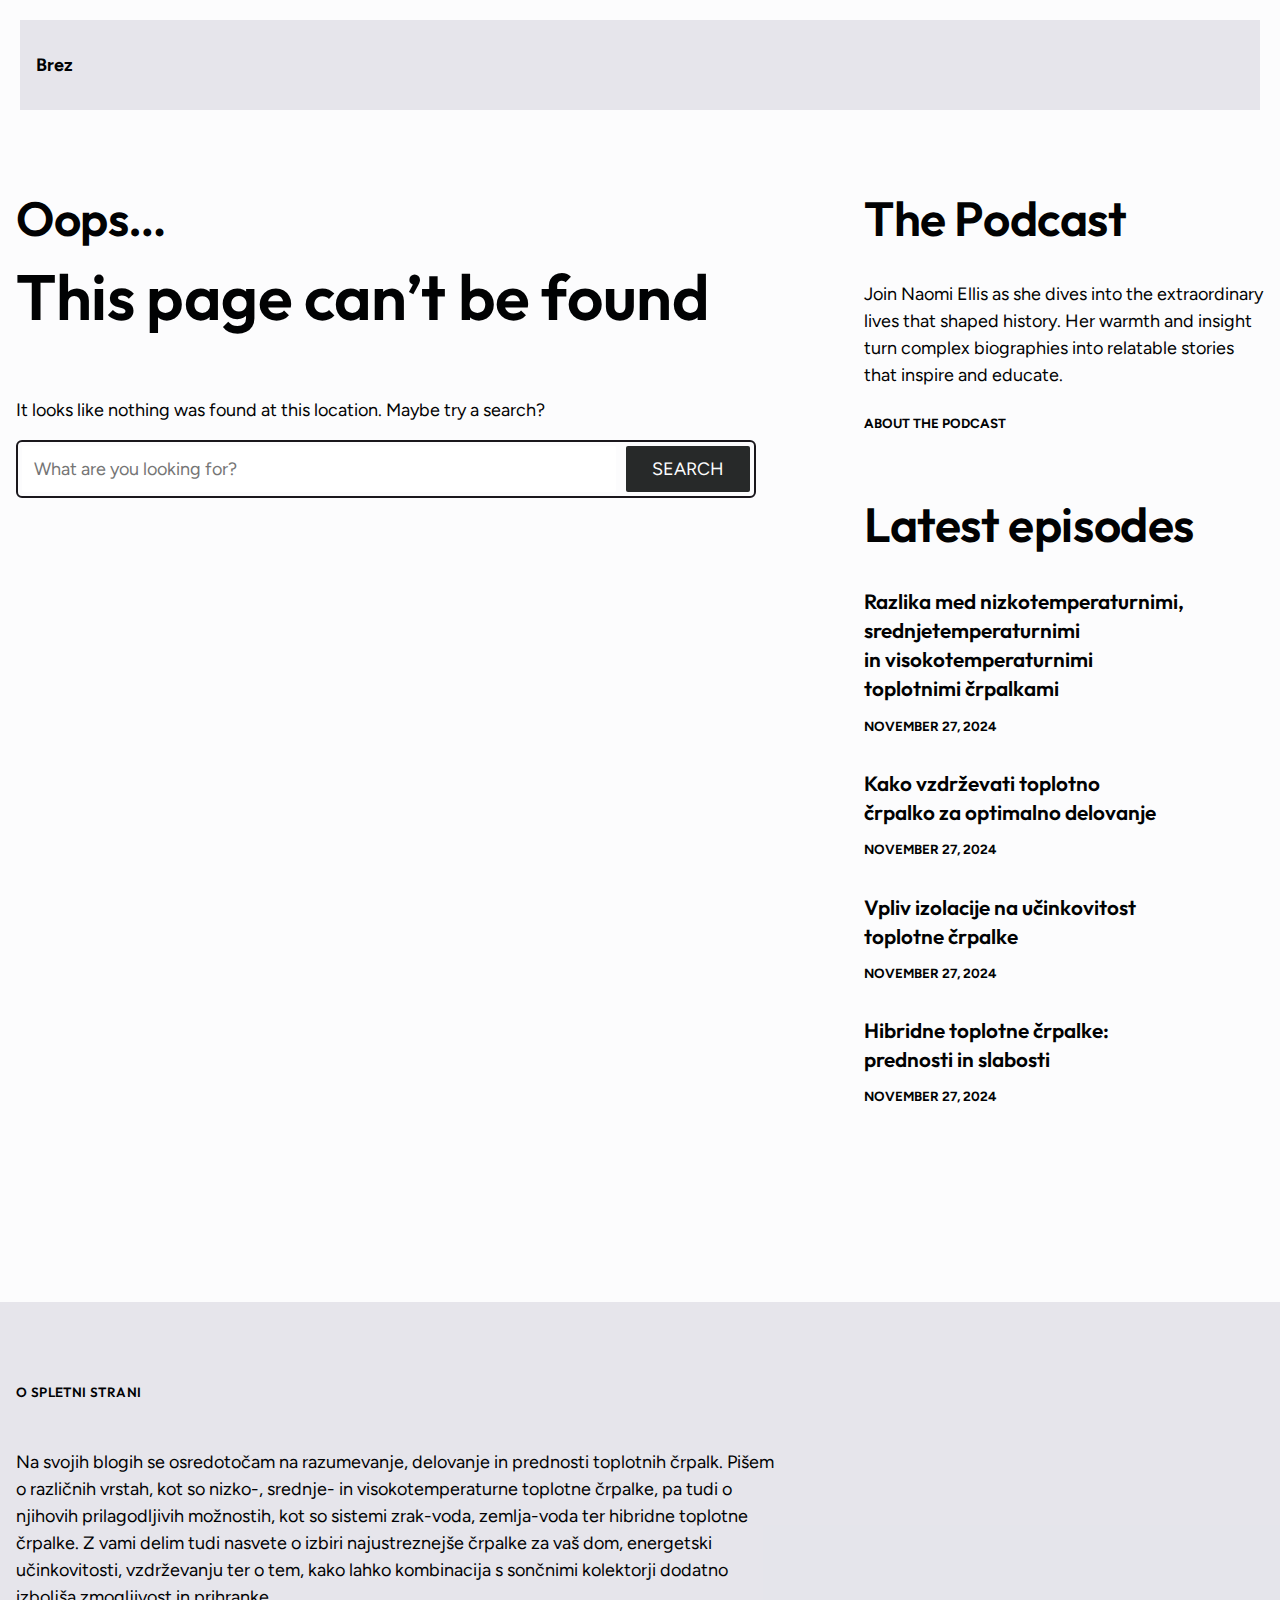
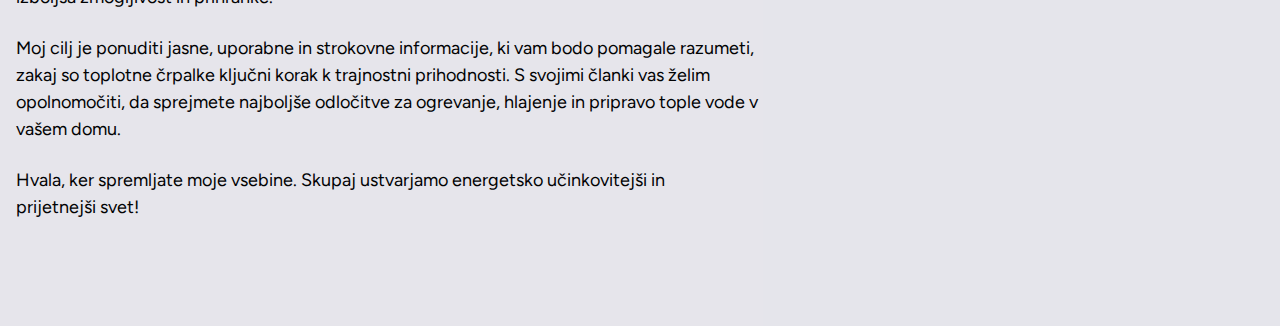
==== 404/index.html @ 3a018a1e "Add files via upload" ====
<!DOCTYPE html>
<html lang="en-US">
<head>
	<meta charset="UTF-8">
	<meta name="viewport" content="width=device-width, initial-scale=1">
<meta name="robots" content="max-image-preview:large">
	<style>img:is([sizes="auto" i], [sizes^="auto," i]) { contain-intrinsic-size: 3000px 1500px }</style>
	<title>Page not found &#8211; Brez</title>
<link rel="alternate" type="application/rss+xml" title="Brez &raquo; Feed" href="/feed/">
<link rel="alternate" type="application/rss+xml" title="Brez &raquo; Comments Feed" href="/comments/feed/">
<script>
window._wpemojiSettings = {"baseUrl":"https:\/\/s.w.org\/images\/core\/emoji\/15.0.3\/72x72\/","ext":".png","svgUrl":"https:\/\/s.w.org\/images\/core\/emoji\/15.0.3\/svg\/","svgExt":".svg","source":{"concatemoji":"\/wp-includes\/js\/wp-emoji-release.min.js?ver=6.7.1"}};
/*! This file is auto-generated */
!function(i,n){var o,s,e;function c(e){try{var t={supportTests:e,timestamp:(new Date).valueOf()};sessionStorage.setItem(o,JSON.stringify(t))}catch(e){}}function p(e,t,n){e.clearRect(0,0,e.canvas.width,e.canvas.height),e.fillText(t,0,0);var t=new Uint32Array(e.getImageData(0,0,e.canvas.width,e.canvas.height).data),r=(e.clearRect(0,0,e.canvas.width,e.canvas.height),e.fillText(n,0,0),new Uint32Array(e.getImageData(0,0,e.canvas.width,e.canvas.height).data));return t.every(function(e,t){return e===r[t]})}function u(e,t,n){switch(t){case"flag":return n(e,"🏳️‍⚧️","🏳️​⚧️")?!1:!n(e,"🇺🇳","🇺​🇳")&&!n(e,"🏴󠁧󠁢󠁥󠁮󠁧󠁿","🏴​󠁧​󠁢​󠁥​󠁮​󠁧​󠁿");case"emoji":return!n(e,"🐦‍⬛","🐦​⬛")}return!1}function f(e,t,n){var r="undefined"!=typeof WorkerGlobalScope&&self instanceof WorkerGlobalScope?new OffscreenCanvas(300,150):i.createElement("canvas"),a=r.getContext("2d",{willReadFrequently:!0}),o=(a.textBaseline="top",a.font="600 32px Arial",{});return e.forEach(function(e){o[e]=t(a,e,n)}),o}function t(e){var t=i.createElement("script");t.src=e,t.defer=!0,i.head.appendChild(t)}"undefined"!=typeof Promise&&(o="wpEmojiSettingsSupports",s=["flag","emoji"],n.supports={everything:!0,everythingExceptFlag:!0},e=new Promise(function(e){i.addEventListener("DOMContentLoaded",e,{once:!0})}),new Promise(function(t){var n=function(){try{var e=JSON.parse(sessionStorage.getItem(o));if("object"==typeof e&&"number"==typeof e.timestamp&&(new Date).valueOf()<e.timestamp+604800&&"object"==typeof e.supportTests)return e.supportTests}catch(e){}return null}();if(!n){if("undefined"!=typeof Worker&&"undefined"!=typeof OffscreenCanvas&&"undefined"!=typeof URL&&URL.createObjectURL&&"undefined"!=typeof Blob)try{var e="postMessage("+f.toString()+"("+[JSON.stringify(s),u.toString(),p.toString()].join(",")+"));",r=new Blob([e],{type:"text/javascript"}),a=new Worker(URL.createObjectURL(r),{name:"wpTestEmojiSupports"});return void(a.onmessage=function(e){c(n=e.data),a.terminate(),t(n)})}catch(e){}c(n=f(s,u,p))}t(n)}).then(function(e){for(var t in e)n.supports[t]=e[t],n.supports.everything=n.supports.everything&&n.supports[t],"flag"!==t&&(n.supports.everythingExceptFlag=n.supports.everythingExceptFlag&&n.supports[t]);n.supports.everythingExceptFlag=n.supports.everythingExceptFlag&&!n.supports.flag,n.DOMReady=!1,n.readyCallback=function(){n.DOMReady=!0}}).then(function(){return e}).then(function(){var e;n.supports.everything||(n.readyCallback(),(e=n.source||{}).concatemoji?t(e.concatemoji):e.wpemoji&&e.twemoji&&(t(e.twemoji),t(e.wpemoji)))}))}((window,document),window._wpemojiSettings);
</script>
<style id="wp-block-site-logo-inline-css">.wp-block-site-logo{box-sizing:border-box;line-height:0}.wp-block-site-logo a{display:inline-block;line-height:0}.wp-block-site-logo.is-default-size img{height:auto;width:120px}.wp-block-site-logo img{height:auto;max-width:100%}.wp-block-site-logo a,.wp-block-site-logo img{border-radius:inherit}.wp-block-site-logo.aligncenter{margin-left:auto;margin-right:auto;text-align:center}:root :where(.wp-block-site-logo.is-style-rounded){border-radius:9999px}</style>
<style id="wp-block-site-title-inline-css">.wp-block-site-title{box-sizing:border-box}.wp-block-site-title :where(a){color:inherit;font-family:inherit;font-size:inherit;font-style:inherit;font-weight:inherit;letter-spacing:inherit;line-height:inherit;text-decoration:inherit}</style>
<style id="wp-block-group-inline-css">.wp-block-group{box-sizing:border-box}:where(.wp-block-group.wp-block-group-is-layout-constrained){position:relative}</style>
<style id="wp-block-page-list-inline-css">.wp-block-navigation .wp-block-page-list{align-items:var(--navigation-layout-align,initial);background-color:inherit;display:flex;flex-direction:var(--navigation-layout-direction,initial);flex-wrap:var(--navigation-layout-wrap,wrap);justify-content:var(--navigation-layout-justify,initial)}.wp-block-navigation .wp-block-navigation-item{background-color:inherit}</style>
<link rel="stylesheet" id="wp-block-navigation-css" href="/wp-includes/blocks/navigation/style.min.css?ver=6.7.1" media="all">
<style id="wp-block-heading-inline-css">h1.has-background,h2.has-background,h3.has-background,h4.has-background,h5.has-background,h6.has-background{padding:1.25em 2.375em}h1.has-text-align-left[style*=writing-mode]:where([style*=vertical-lr]),h1.has-text-align-right[style*=writing-mode]:where([style*=vertical-rl]),h2.has-text-align-left[style*=writing-mode]:where([style*=vertical-lr]),h2.has-text-align-right[style*=writing-mode]:where([style*=vertical-rl]),h3.has-text-align-left[style*=writing-mode]:where([style*=vertical-lr]),h3.has-text-align-right[style*=writing-mode]:where([style*=vertical-rl]),h4.has-text-align-left[style*=writing-mode]:where([style*=vertical-lr]),h4.has-text-align-right[style*=writing-mode]:where([style*=vertical-rl]),h5.has-text-align-left[style*=writing-mode]:where([style*=vertical-lr]),h5.has-text-align-right[style*=writing-mode]:where([style*=vertical-rl]),h6.has-text-align-left[style*=writing-mode]:where([style*=vertical-lr]),h6.has-text-align-right[style*=writing-mode]:where([style*=vertical-rl]){rotate:180deg}</style>
<style id="wp-block-spacer-inline-css">.wp-block-spacer{clear:both}</style>
<style id="wp-block-paragraph-inline-css">.is-small-text{font-size:.875em}.is-regular-text{font-size:1em}.is-large-text{font-size:2.25em}.is-larger-text{font-size:3em}.has-drop-cap:not(:focus):first-letter{float:left;font-size:8.4em;font-style:normal;font-weight:100;line-height:.68;margin:.05em .1em 0 0;text-transform:uppercase}body.rtl .has-drop-cap:not(:focus):first-letter{float:none;margin-left:.1em}p.has-drop-cap.has-background{overflow:hidden}:root :where(p.has-background){padding:1.25em 2.375em}:where(p.has-text-color:not(.has-link-color)) a{color:inherit}p.has-text-align-left[style*="writing-mode:vertical-lr"],p.has-text-align-right[style*="writing-mode:vertical-rl"]{rotate:180deg}</style>
<style id="wp-block-search-inline-css">.wp-block-search__button{margin-left:10px;word-break:normal}.wp-block-search__button.has-icon{line-height:0}.wp-block-search__button svg{height:1.25em;min-height:24px;min-width:24px;width:1.25em;fill:currentColor;vertical-align:text-bottom}:where(.wp-block-search__button){border:1px solid #ccc;padding:6px 10px}.wp-block-search__inside-wrapper{display:flex;flex:auto;flex-wrap:nowrap;max-width:100%}.wp-block-search__label{width:100%}.wp-block-search__input{appearance:none;border:1px solid #949494;flex-grow:1;margin-left:0;margin-right:0;min-width:3rem;padding:8px;text-decoration:unset!important}.wp-block-search.wp-block-search__button-only .wp-block-search__button{flex-shrink:0;margin-left:0;max-width:100%}.wp-block-search.wp-block-search__button-only .wp-block-search__button[aria-expanded=true]{max-width:calc(100% - 100px)}.wp-block-search.wp-block-search__button-only .wp-block-search__inside-wrapper{min-width:0!important;transition-property:width}.wp-block-search.wp-block-search__button-only .wp-block-search__input{flex-basis:100%;transition-duration:.3s}.wp-block-search.wp-block-search__button-only.wp-block-search__searchfield-hidden,.wp-block-search.wp-block-search__button-only.wp-block-search__searchfield-hidden .wp-block-search__inside-wrapper{overflow:hidden}.wp-block-search.wp-block-search__button-only.wp-block-search__searchfield-hidden .wp-block-search__input{border-left-width:0!important;border-right-width:0!important;flex-basis:0;flex-grow:0;margin:0;min-width:0!important;padding-left:0!important;padding-right:0!important;width:0!important}:where(.wp-block-search__input){font-family:inherit;font-size:inherit;font-style:inherit;font-weight:inherit;letter-spacing:inherit;line-height:inherit;text-transform:inherit}:where(.wp-block-search__button-inside .wp-block-search__inside-wrapper){border:1px solid #949494;box-sizing:border-box;padding:4px}:where(.wp-block-search__button-inside .wp-block-search__inside-wrapper) .wp-block-search__input{border:none;border-radius:0;padding:0 4px}:where(.wp-block-search__button-inside .wp-block-search__inside-wrapper) .wp-block-search__input:focus{outline:none}:where(.wp-block-search__button-inside .wp-block-search__inside-wrapper) :where(.wp-block-search__button){padding:4px 8px}.wp-block-search.aligncenter .wp-block-search__inside-wrapper{margin:auto}.wp-block[data-align=right] .wp-block-search.wp-block-search__button-only .wp-block-search__inside-wrapper{float:right}</style>
<style id="wp-block-post-featured-image-inline-css">.wp-block-post-featured-image{margin-left:0;margin-right:0}.wp-block-post-featured-image a{display:block;height:100%}.wp-block-post-featured-image :where(img){box-sizing:border-box;height:auto;max-width:100%;vertical-align:bottom;width:100%}.wp-block-post-featured-image.alignfull img,.wp-block-post-featured-image.alignwide img{width:100%}.wp-block-post-featured-image .wp-block-post-featured-image__overlay.has-background-dim{background-color:#000;inset:0;position:absolute}.wp-block-post-featured-image{position:relative}.wp-block-post-featured-image .wp-block-post-featured-image__overlay.has-background-gradient{background-color:initial}.wp-block-post-featured-image .wp-block-post-featured-image__overlay.has-background-dim-0{opacity:0}.wp-block-post-featured-image .wp-block-post-featured-image__overlay.has-background-dim-10{opacity:.1}.wp-block-post-featured-image .wp-block-post-featured-image__overlay.has-background-dim-20{opacity:.2}.wp-block-post-featured-image .wp-block-post-featured-image__overlay.has-background-dim-30{opacity:.3}.wp-block-post-featured-image .wp-block-post-featured-image__overlay.has-background-dim-40{opacity:.4}.wp-block-post-featured-image .wp-block-post-featured-image__overlay.has-background-dim-50{opacity:.5}.wp-block-post-featured-image .wp-block-post-featured-image__overlay.has-background-dim-60{opacity:.6}.wp-block-post-featured-image .wp-block-post-featured-image__overlay.has-background-dim-70{opacity:.7}.wp-block-post-featured-image .wp-block-post-featured-image__overlay.has-background-dim-80{opacity:.8}.wp-block-post-featured-image .wp-block-post-featured-image__overlay.has-background-dim-90{opacity:.9}.wp-block-post-featured-image .wp-block-post-featured-image__overlay.has-background-dim-100{opacity:1}.wp-block-post-featured-image:where(.alignleft,.alignright){width:100%}</style>
<style id="wp-block-post-title-inline-css">.wp-block-post-title{box-sizing:border-box;word-break:break-word}.wp-block-post-title :where(a){display:inline-block;font-family:inherit;font-size:inherit;font-style:inherit;font-weight:inherit;letter-spacing:inherit;line-height:inherit;text-decoration:inherit}</style>
<style id="wp-block-post-date-inline-css">.wp-block-post-date{box-sizing:border-box}</style>
<style id="wp-block-post-template-inline-css">.wp-block-post-template{list-style:none;margin-bottom:0;margin-top:0;max-width:100%;padding:0}.wp-block-post-template.is-flex-container{display:flex;flex-direction:row;flex-wrap:wrap;gap:1.25em}.wp-block-post-template.is-flex-container>li{margin:0;width:100%}@media (min-width:600px){.wp-block-post-template.is-flex-container.is-flex-container.columns-2>li{width:calc(50% - .625em)}.wp-block-post-template.is-flex-container.is-flex-container.columns-3>li{width:calc(33.33333% - .83333em)}.wp-block-post-template.is-flex-container.is-flex-container.columns-4>li{width:calc(25% - .9375em)}.wp-block-post-template.is-flex-container.is-flex-container.columns-5>li{width:calc(20% - 1em)}.wp-block-post-template.is-flex-container.is-flex-container.columns-6>li{width:calc(16.66667% - 1.04167em)}}@media (max-width:600px){.wp-block-post-template-is-layout-grid.wp-block-post-template-is-layout-grid.wp-block-post-template-is-layout-grid.wp-block-post-template-is-layout-grid{grid-template-columns:1fr}}.wp-block-post-template-is-layout-constrained>li>.alignright,.wp-block-post-template-is-layout-flow>li>.alignright{float:right;margin-inline-end:0;margin-inline-start:2em}.wp-block-post-template-is-layout-constrained>li>.alignleft,.wp-block-post-template-is-layout-flow>li>.alignleft{float:left;margin-inline-end:2em;margin-inline-start:0}.wp-block-post-template-is-layout-constrained>li>.aligncenter,.wp-block-post-template-is-layout-flow>li>.aligncenter{margin-inline-end:auto;margin-inline-start:auto}</style>
<style id="wp-block-columns-inline-css">.wp-block-columns{align-items:normal!important;box-sizing:border-box;display:flex;flex-wrap:wrap!important}@media (min-width:782px){.wp-block-columns{flex-wrap:nowrap!important}}.wp-block-columns.are-vertically-aligned-top{align-items:flex-start}.wp-block-columns.are-vertically-aligned-center{align-items:center}.wp-block-columns.are-vertically-aligned-bottom{align-items:flex-end}@media (max-width:781px){.wp-block-columns:not(.is-not-stacked-on-mobile)>.wp-block-column{flex-basis:100%!important}}@media (min-width:782px){.wp-block-columns:not(.is-not-stacked-on-mobile)>.wp-block-column{flex-basis:0;flex-grow:1}.wp-block-columns:not(.is-not-stacked-on-mobile)>.wp-block-column[style*=flex-basis]{flex-grow:0}}.wp-block-columns.is-not-stacked-on-mobile{flex-wrap:nowrap!important}.wp-block-columns.is-not-stacked-on-mobile>.wp-block-column{flex-basis:0;flex-grow:1}.wp-block-columns.is-not-stacked-on-mobile>.wp-block-column[style*=flex-basis]{flex-grow:0}:where(.wp-block-columns){margin-bottom:1.75em}:where(.wp-block-columns.has-background){padding:1.25em 2.375em}.wp-block-column{flex-grow:1;min-width:0;overflow-wrap:break-word;word-break:break-word}.wp-block-column.is-vertically-aligned-top{align-self:flex-start}.wp-block-column.is-vertically-aligned-center{align-self:center}.wp-block-column.is-vertically-aligned-bottom{align-self:flex-end}.wp-block-column.is-vertically-aligned-stretch{align-self:stretch}.wp-block-column.is-vertically-aligned-bottom,.wp-block-column.is-vertically-aligned-center,.wp-block-column.is-vertically-aligned-top{width:100%}</style>
<style id="wp-emoji-styles-inline-css">img.wp-smiley, img.emoji {
		display: inline !important;
		border: none !important;
		box-shadow: none !important;
		height: 1em !important;
		width: 1em !important;
		margin: 0 0.07em !important;
		vertical-align: -0.1em !important;
		background: none !important;
		padding: 0 !important;
	}</style>
<style id="wp-block-library-inline-css">:root{--wp-admin-theme-color:#007cba;--wp-admin-theme-color--rgb:0,124,186;--wp-admin-theme-color-darker-10:#006ba1;--wp-admin-theme-color-darker-10--rgb:0,107,161;--wp-admin-theme-color-darker-20:#005a87;--wp-admin-theme-color-darker-20--rgb:0,90,135;--wp-admin-border-width-focus:2px;--wp-block-synced-color:#7a00df;--wp-block-synced-color--rgb:122,0,223;--wp-bound-block-color:var(--wp-block-synced-color)}@media (min-resolution:192dpi){:root{--wp-admin-border-width-focus:1.5px}}.wp-element-button{cursor:pointer}:root{--wp--preset--font-size--normal:16px;--wp--preset--font-size--huge:42px}:root .has-very-light-gray-background-color{background-color:#eee}:root .has-very-dark-gray-background-color{background-color:#313131}:root .has-very-light-gray-color{color:#eee}:root .has-very-dark-gray-color{color:#313131}:root .has-vivid-green-cyan-to-vivid-cyan-blue-gradient-background{background:linear-gradient(135deg,#00d084,#0693e3)}:root .has-purple-crush-gradient-background{background:linear-gradient(135deg,#34e2e4,#4721fb 50%,#ab1dfe)}:root .has-hazy-dawn-gradient-background{background:linear-gradient(135deg,#faaca8,#dad0ec)}:root .has-subdued-olive-gradient-background{background:linear-gradient(135deg,#fafae1,#67a671)}:root .has-atomic-cream-gradient-background{background:linear-gradient(135deg,#fdd79a,#004a59)}:root .has-nightshade-gradient-background{background:linear-gradient(135deg,#330968,#31cdcf)}:root .has-midnight-gradient-background{background:linear-gradient(135deg,#020381,#2874fc)}.has-regular-font-size{font-size:1em}.has-larger-font-size{font-size:2.625em}.has-normal-font-size{font-size:var(--wp--preset--font-size--normal)}.has-huge-font-size{font-size:var(--wp--preset--font-size--huge)}.has-text-align-center{text-align:center}.has-text-align-left{text-align:left}.has-text-align-right{text-align:right}#end-resizable-editor-section{display:none}.aligncenter{clear:both}.items-justified-left{justify-content:flex-start}.items-justified-center{justify-content:center}.items-justified-right{justify-content:flex-end}.items-justified-space-between{justify-content:space-between}.screen-reader-text{border:0;clip:rect(1px,1px,1px,1px);clip-path:inset(50%);height:1px;margin:-1px;overflow:hidden;padding:0;position:absolute;width:1px;word-wrap:normal!important}.screen-reader-text:focus{background-color:#ddd;clip:auto!important;clip-path:none;color:#444;display:block;font-size:1em;height:auto;left:5px;line-height:normal;padding:15px 23px 14px;text-decoration:none;top:5px;width:auto;z-index:100000}html :where(.has-border-color){border-style:solid}html :where([style*=border-top-color]){border-top-style:solid}html :where([style*=border-right-color]){border-right-style:solid}html :where([style*=border-bottom-color]){border-bottom-style:solid}html :where([style*=border-left-color]){border-left-style:solid}html :where([style*=border-width]){border-style:solid}html :where([style*=border-top-width]){border-top-style:solid}html :where([style*=border-right-width]){border-right-style:solid}html :where([style*=border-bottom-width]){border-bottom-style:solid}html :where([style*=border-left-width]){border-left-style:solid}html :where(img[class*=wp-image-]){height:auto;max-width:100%}:where(figure){margin:0 0 1em}html :where(.is-position-sticky){--wp-admin--admin-bar--position-offset:var(--wp-admin--admin-bar--height,0px)}@media screen and (max-width:600px){html :where(.is-position-sticky){--wp-admin--admin-bar--position-offset:0px}}</style>
<style id="global-styles-inline-css">:root{--wp--preset--aspect-ratio--square: 1;--wp--preset--aspect-ratio--4-3: 4/3;--wp--preset--aspect-ratio--3-4: 3/4;--wp--preset--aspect-ratio--3-2: 3/2;--wp--preset--aspect-ratio--2-3: 2/3;--wp--preset--aspect-ratio--16-9: 16/9;--wp--preset--aspect-ratio--9-16: 9/16;--wp--preset--color--black: #000000;--wp--preset--color--cyan-bluish-gray: #abb8c3;--wp--preset--color--white: #ffffff;--wp--preset--color--pale-pink: #f78da7;--wp--preset--color--vivid-red: #cf2e2e;--wp--preset--color--luminous-vivid-orange: #ff6900;--wp--preset--color--luminous-vivid-amber: #fcb900;--wp--preset--color--light-green-cyan: #7bdcb5;--wp--preset--color--vivid-green-cyan: #00d084;--wp--preset--color--pale-cyan-blue: #8ed1fc;--wp--preset--color--vivid-cyan-blue: #0693e3;--wp--preset--color--vivid-purple: #9b51e0;--wp--preset--color--base: #fcfcfd;--wp--preset--color--contrast: #010203;--wp--preset--color--primary: #010304d9;--wp--preset--color--secondary: #01030480;--wp--preset--color--tertiary: #d0cfd9;--wp--preset--color--quaternary: #CFCED980;--wp--preset--gradient--vivid-cyan-blue-to-vivid-purple: linear-gradient(135deg,rgba(6,147,227,1) 0%,rgb(155,81,224) 100%);--wp--preset--gradient--light-green-cyan-to-vivid-green-cyan: linear-gradient(135deg,rgb(122,220,180) 0%,rgb(0,208,130) 100%);--wp--preset--gradient--luminous-vivid-amber-to-luminous-vivid-orange: linear-gradient(135deg,rgba(252,185,0,1) 0%,rgba(255,105,0,1) 100%);--wp--preset--gradient--luminous-vivid-orange-to-vivid-red: linear-gradient(135deg,rgba(255,105,0,1) 0%,rgb(207,46,46) 100%);--wp--preset--gradient--very-light-gray-to-cyan-bluish-gray: linear-gradient(135deg,rgb(238,238,238) 0%,rgb(169,184,195) 100%);--wp--preset--gradient--cool-to-warm-spectrum: linear-gradient(135deg,rgb(74,234,220) 0%,rgb(151,120,209) 20%,rgb(207,42,186) 40%,rgb(238,44,130) 60%,rgb(251,105,98) 80%,rgb(254,248,76) 100%);--wp--preset--gradient--blush-light-purple: linear-gradient(135deg,rgb(255,206,236) 0%,rgb(152,150,240) 100%);--wp--preset--gradient--blush-bordeaux: linear-gradient(135deg,rgb(254,205,165) 0%,rgb(254,45,45) 50%,rgb(107,0,62) 100%);--wp--preset--gradient--luminous-dusk: linear-gradient(135deg,rgb(255,203,112) 0%,rgb(199,81,192) 50%,rgb(65,88,208) 100%);--wp--preset--gradient--pale-ocean: linear-gradient(135deg,rgb(255,245,203) 0%,rgb(182,227,212) 50%,rgb(51,167,181) 100%);--wp--preset--gradient--electric-grass: linear-gradient(135deg,rgb(202,248,128) 0%,rgb(113,206,126) 100%);--wp--preset--gradient--midnight: linear-gradient(135deg,rgb(2,3,129) 0%,rgb(40,116,252) 100%);--wp--preset--gradient--default-gradient: linear-gradient(to bottom,var(--wp--preset--color--quaternary), var(--wp--preset--color--tertiary));--wp--preset--gradient--hard-95-gradient: linear-gradient(to top,var(--wp--preset--color--quaternary) 95%, var(--wp--preset--color--base) 95%);--wp--preset--gradient--hard-30-gradient: linear-gradient(to top,var(--wp--preset--color--quaternary) 30%, var(--wp--preset--color--base) 30%);--wp--preset--font-size--small: clamp(0.825rem, 0.825rem + ((1vw - 0.2rem) * 0.292), 1rem);--wp--preset--font-size--medium: clamp(1.1rem, 1.1rem + ((1vw - 0.2rem) * 0.042), 1.125rem);--wp--preset--font-size--large: clamp(1.25rem, 1.25rem + ((1vw - 0.2rem) * 0.083), 1.3rem);--wp--preset--font-size--x-large: clamp(2.125rem, 2.125rem + ((1vw - 0.2rem) * 1.458), 3rem);--wp--preset--font-size--x-small: clamp(0.8rem, 0.8rem + ((1vw - 0.2rem) * 0.063), 0.8375rem);--wp--preset--font-size--xx-large: clamp(2.5rem, 2.5rem + ((1vw - 0.2rem) * 2.5), 4rem);--wp--preset--font-family--system-font: -apple-system, BlinkMacSystemFont, 'Segoe UI', Roboto, Oxygen-Sans, Ubuntu, Cantarell, 'Helvetica Neue', sans-serif;--wp--preset--font-family--besley: Besley, serif;--wp--preset--font-family--figtree: Figtree, sans-serif;--wp--preset--font-family--manrope: Manrope, sans-serif;--wp--preset--font-family--outfit: Outfit, sans-serif;--wp--preset--font-family--piazzolla-24: Piazzolla, serif;--wp--preset--font-family--space-grotesk: Space Grotesk, sans-serif;--wp--preset--font-family--zilla-slab: Zilla Slab, serif;--wp--preset--spacing--20: 0.44rem;--wp--preset--spacing--30: 0.67rem;--wp--preset--spacing--40: 1rem;--wp--preset--spacing--50: 1.5rem;--wp--preset--spacing--60: 2.25rem;--wp--preset--spacing--70: 3.38rem;--wp--preset--spacing--80: 5.06rem;--wp--preset--shadow--natural: 6px 6px 9px rgba(0, 0, 0, 0.2);--wp--preset--shadow--deep: 12px 12px 50px rgba(0, 0, 0, 0.4);--wp--preset--shadow--sharp: 6px 6px 0px rgba(0, 0, 0, 0.2);--wp--preset--shadow--outlined: 6px 6px 0px -3px rgba(255, 255, 255, 1), 6px 6px rgba(0, 0, 0, 1);--wp--preset--shadow--crisp: 6px 6px 0px rgba(0, 0, 0, 1);}:root { --wp--style--global--content-size: 900px;--wp--style--global--wide-size: 1280px; }:where(body) { margin: 0; }.wp-site-blocks { padding-top: var(--wp--style--root--padding-top); padding-bottom: var(--wp--style--root--padding-bottom); }.has-global-padding { padding-right: var(--wp--style--root--padding-right); padding-left: var(--wp--style--root--padding-left); }.has-global-padding > .alignfull { margin-right: calc(var(--wp--style--root--padding-right) * -1); margin-left: calc(var(--wp--style--root--padding-left) * -1); }.has-global-padding :where(:not(.alignfull.is-layout-flow) > .has-global-padding:not(.wp-block-block, .alignfull)) { padding-right: 0; padding-left: 0; }.has-global-padding :where(:not(.alignfull.is-layout-flow) > .has-global-padding:not(.wp-block-block, .alignfull)) > .alignfull { margin-left: 0; margin-right: 0; }.wp-site-blocks > .alignleft { float: left; margin-right: 2em; }.wp-site-blocks > .alignright { float: right; margin-left: 2em; }.wp-site-blocks > .aligncenter { justify-content: center; margin-left: auto; margin-right: auto; }:where(.wp-site-blocks) > * { margin-block-start: var(--wp--preset--spacing--50); margin-block-end: 0; }:where(.wp-site-blocks) > :first-child { margin-block-start: 0; }:where(.wp-site-blocks) > :last-child { margin-block-end: 0; }:root { --wp--style--block-gap: var(--wp--preset--spacing--50); }:root :where(.is-layout-flow) > :first-child{margin-block-start: 0;}:root :where(.is-layout-flow) > :last-child{margin-block-end: 0;}:root :where(.is-layout-flow) > *{margin-block-start: var(--wp--preset--spacing--50);margin-block-end: 0;}:root :where(.is-layout-constrained) > :first-child{margin-block-start: 0;}:root :where(.is-layout-constrained) > :last-child{margin-block-end: 0;}:root :where(.is-layout-constrained) > *{margin-block-start: var(--wp--preset--spacing--50);margin-block-end: 0;}:root :where(.is-layout-flex){gap: var(--wp--preset--spacing--50);}:root :where(.is-layout-grid){gap: var(--wp--preset--spacing--50);}.is-layout-flow > .alignleft{float: left;margin-inline-start: 0;margin-inline-end: 2em;}.is-layout-flow > .alignright{float: right;margin-inline-start: 2em;margin-inline-end: 0;}.is-layout-flow > .aligncenter{margin-left: auto !important;margin-right: auto !important;}.is-layout-constrained > .alignleft{float: left;margin-inline-start: 0;margin-inline-end: 2em;}.is-layout-constrained > .alignright{float: right;margin-inline-start: 2em;margin-inline-end: 0;}.is-layout-constrained > .aligncenter{margin-left: auto !important;margin-right: auto !important;}.is-layout-constrained > :where(:not(.alignleft):not(.alignright):not(.alignfull)){max-width: var(--wp--style--global--content-size);margin-left: auto !important;margin-right: auto !important;}.is-layout-constrained > .alignwide{max-width: var(--wp--style--global--wide-size);}body .is-layout-flex{display: flex;}.is-layout-flex{flex-wrap: wrap;align-items: center;}.is-layout-flex > :is(*, div){margin: 0;}body .is-layout-grid{display: grid;}.is-layout-grid > :is(*, div){margin: 0;}body{background-color: var(--wp--preset--color--base);color: var(--wp--preset--color--contrast);font-family: var(--wp--preset--font-family--figtree);font-size: var(--wp--preset--font-size--medium);line-height: 1.5;--wp--style--root--padding-top: 0;--wp--style--root--padding-right: var(--wp--preset--spacing--40);--wp--style--root--padding-bottom: 0;--wp--style--root--padding-left: var(--wp--preset--spacing--40);}a:where(:not(.wp-element-button)){color: var(--wp--preset--color--contrast);text-decoration: underline;}:root :where(a:where(:not(.wp-element-button)):hover){color: var(--wp--preset--color--secondary);text-decoration: none;}h1, h2, h3, h4, h5, h6{font-family: var(--wp--preset--font-family--outfit);font-style: normal;font-weight: 700;line-height: 1.125;}h1{font-size: var(--wp--preset--font-size--xx-large);letter-spacing: -0.025rem;}h2{font-size: var(--wp--preset--font-size--x-large);letter-spacing: -0.025rem;text-transform: none;}h3{font-size: var(--wp--preset--font-size--large);line-height: 1.4;}h4{font-size: var(--wp--preset--font-size--medium);line-height: 1.4;}h5{font-size: var(--wp--preset--font-size--small);line-height: 1.4;text-transform: uppercase;}h6{font-size: var(--wp--preset--font-size--small);line-height: 1.4;text-transform: uppercase;}:root :where(.wp-element-button, .wp-block-button__link){background-color: var(--wp--preset--color--primary);border-radius: 0.25rem;border-width: 0;color: var(--wp--preset--color--base);font-family: inherit;font-size: inherit;line-height: inherit;padding: calc(0.667em + 2px) calc(1.333em + 2px);text-decoration: none;}:root :where(.wp-element-button:hover, .wp-block-button__link:hover){background-color: var(--wp--preset--color--secondary);color: var(--wp--preset--color--base);}:root :where(.wp-element-button:focus, .wp-block-button__link:focus){background-color: var(--wp--preset--color--primary);color: var(--wp--preset--color--base);outline-color: var(--wp--preset--color--primary);outline-offset: 2px;outline-style: dotted;outline-width: 1px;}:root :where(.wp-element-button:active, .wp-block-button__link:active){background-color: var(--wp--preset--color--primary);color: var(--wp--preset--color--base);}.has-black-color{color: var(--wp--preset--color--black) !important;}.has-cyan-bluish-gray-color{color: var(--wp--preset--color--cyan-bluish-gray) !important;}.has-white-color{color: var(--wp--preset--color--white) !important;}.has-pale-pink-color{color: var(--wp--preset--color--pale-pink) !important;}.has-vivid-red-color{color: var(--wp--preset--color--vivid-red) !important;}.has-luminous-vivid-orange-color{color: var(--wp--preset--color--luminous-vivid-orange) !important;}.has-luminous-vivid-amber-color{color: var(--wp--preset--color--luminous-vivid-amber) !important;}.has-light-green-cyan-color{color: var(--wp--preset--color--light-green-cyan) !important;}.has-vivid-green-cyan-color{color: var(--wp--preset--color--vivid-green-cyan) !important;}.has-pale-cyan-blue-color{color: var(--wp--preset--color--pale-cyan-blue) !important;}.has-vivid-cyan-blue-color{color: var(--wp--preset--color--vivid-cyan-blue) !important;}.has-vivid-purple-color{color: var(--wp--preset--color--vivid-purple) !important;}.has-base-color{color: var(--wp--preset--color--base) !important;}.has-contrast-color{color: var(--wp--preset--color--contrast) !important;}.has-primary-color{color: var(--wp--preset--color--primary) !important;}.has-secondary-color{color: var(--wp--preset--color--secondary) !important;}.has-tertiary-color{color: var(--wp--preset--color--tertiary) !important;}.has-quaternary-color{color: var(--wp--preset--color--quaternary) !important;}.has-black-background-color{background-color: var(--wp--preset--color--black) !important;}.has-cyan-bluish-gray-background-color{background-color: var(--wp--preset--color--cyan-bluish-gray) !important;}.has-white-background-color{background-color: var(--wp--preset--color--white) !important;}.has-pale-pink-background-color{background-color: var(--wp--preset--color--pale-pink) !important;}.has-vivid-red-background-color{background-color: var(--wp--preset--color--vivid-red) !important;}.has-luminous-vivid-orange-background-color{background-color: var(--wp--preset--color--luminous-vivid-orange) !important;}.has-luminous-vivid-amber-background-color{background-color: var(--wp--preset--color--luminous-vivid-amber) !important;}.has-light-green-cyan-background-color{background-color: var(--wp--preset--color--light-green-cyan) !important;}.has-vivid-green-cyan-background-color{background-color: var(--wp--preset--color--vivid-green-cyan) !important;}.has-pale-cyan-blue-background-color{background-color: var(--wp--preset--color--pale-cyan-blue) !important;}.has-vivid-cyan-blue-background-color{background-color: var(--wp--preset--color--vivid-cyan-blue) !important;}.has-vivid-purple-background-color{background-color: var(--wp--preset--color--vivid-purple) !important;}.has-base-background-color{background-color: var(--wp--preset--color--base) !important;}.has-contrast-background-color{background-color: var(--wp--preset--color--contrast) !important;}.has-primary-background-color{background-color: var(--wp--preset--color--primary) !important;}.has-secondary-background-color{background-color: var(--wp--preset--color--secondary) !important;}.has-tertiary-background-color{background-color: var(--wp--preset--color--tertiary) !important;}.has-quaternary-background-color{background-color: var(--wp--preset--color--quaternary) !important;}.has-black-border-color{border-color: var(--wp--preset--color--black) !important;}.has-cyan-bluish-gray-border-color{border-color: var(--wp--preset--color--cyan-bluish-gray) !important;}.has-white-border-color{border-color: var(--wp--preset--color--white) !important;}.has-pale-pink-border-color{border-color: var(--wp--preset--color--pale-pink) !important;}.has-vivid-red-border-color{border-color: var(--wp--preset--color--vivid-red) !important;}.has-luminous-vivid-orange-border-color{border-color: var(--wp--preset--color--luminous-vivid-orange) !important;}.has-luminous-vivid-amber-border-color{border-color: var(--wp--preset--color--luminous-vivid-amber) !important;}.has-light-green-cyan-border-color{border-color: var(--wp--preset--color--light-green-cyan) !important;}.has-vivid-green-cyan-border-color{border-color: var(--wp--preset--color--vivid-green-cyan) !important;}.has-pale-cyan-blue-border-color{border-color: var(--wp--preset--color--pale-cyan-blue) !important;}.has-vivid-cyan-blue-border-color{border-color: var(--wp--preset--color--vivid-cyan-blue) !important;}.has-vivid-purple-border-color{border-color: var(--wp--preset--color--vivid-purple) !important;}.has-base-border-color{border-color: var(--wp--preset--color--base) !important;}.has-contrast-border-color{border-color: var(--wp--preset--color--contrast) !important;}.has-primary-border-color{border-color: var(--wp--preset--color--primary) !important;}.has-secondary-border-color{border-color: var(--wp--preset--color--secondary) !important;}.has-tertiary-border-color{border-color: var(--wp--preset--color--tertiary) !important;}.has-quaternary-border-color{border-color: var(--wp--preset--color--quaternary) !important;}.has-vivid-cyan-blue-to-vivid-purple-gradient-background{background: var(--wp--preset--gradient--vivid-cyan-blue-to-vivid-purple) !important;}.has-light-green-cyan-to-vivid-green-cyan-gradient-background{background: var(--wp--preset--gradient--light-green-cyan-to-vivid-green-cyan) !important;}.has-luminous-vivid-amber-to-luminous-vivid-orange-gradient-background{background: var(--wp--preset--gradient--luminous-vivid-amber-to-luminous-vivid-orange) !important;}.has-luminous-vivid-orange-to-vivid-red-gradient-background{background: var(--wp--preset--gradient--luminous-vivid-orange-to-vivid-red) !important;}.has-very-light-gray-to-cyan-bluish-gray-gradient-background{background: var(--wp--preset--gradient--very-light-gray-to-cyan-bluish-gray) !important;}.has-cool-to-warm-spectrum-gradient-background{background: var(--wp--preset--gradient--cool-to-warm-spectrum) !important;}.has-blush-light-purple-gradient-background{background: var(--wp--preset--gradient--blush-light-purple) !important;}.has-blush-bordeaux-gradient-background{background: var(--wp--preset--gradient--blush-bordeaux) !important;}.has-luminous-dusk-gradient-background{background: var(--wp--preset--gradient--luminous-dusk) !important;}.has-pale-ocean-gradient-background{background: var(--wp--preset--gradient--pale-ocean) !important;}.has-electric-grass-gradient-background{background: var(--wp--preset--gradient--electric-grass) !important;}.has-midnight-gradient-background{background: var(--wp--preset--gradient--midnight) !important;}.has-default-gradient-gradient-background{background: var(--wp--preset--gradient--default-gradient) !important;}.has-hard-95-gradient-gradient-background{background: var(--wp--preset--gradient--hard-95-gradient) !important;}.has-hard-30-gradient-gradient-background{background: var(--wp--preset--gradient--hard-30-gradient) !important;}.has-small-font-size{font-size: var(--wp--preset--font-size--small) !important;}.has-medium-font-size{font-size: var(--wp--preset--font-size--medium) !important;}.has-large-font-size{font-size: var(--wp--preset--font-size--large) !important;}.has-x-large-font-size{font-size: var(--wp--preset--font-size--x-large) !important;}.has-x-small-font-size{font-size: var(--wp--preset--font-size--x-small) !important;}.has-xx-large-font-size{font-size: var(--wp--preset--font-size--xx-large) !important;}.has-system-font-font-family{font-family: var(--wp--preset--font-family--system-font) !important;}.has-besley-font-family{font-family: var(--wp--preset--font-family--besley) !important;}.has-figtree-font-family{font-family: var(--wp--preset--font-family--figtree) !important;}.has-manrope-font-family{font-family: var(--wp--preset--font-family--manrope) !important;}.has-outfit-font-family{font-family: var(--wp--preset--font-family--outfit) !important;}.has-piazzolla-24-font-family{font-family: var(--wp--preset--font-family--piazzolla-24) !important;}.has-space-grotesk-font-family{font-family: var(--wp--preset--font-family--space-grotesk) !important;}.has-zilla-slab-font-family{font-family: var(--wp--preset--font-family--zilla-slab) !important;}
:root :where(.wp-block-navigation){font-size: var(--wp--preset--font-size--medium);line-height: 1;}:root :where(.wp-block-navigation-is-layout-flow) > :first-child{margin-block-start: 0;}:root :where(.wp-block-navigation-is-layout-flow) > :last-child{margin-block-end: 0;}:root :where(.wp-block-navigation-is-layout-flow) > *{margin-block-start: var(--wp--preset--spacing--60);margin-block-end: 0;}:root :where(.wp-block-navigation-is-layout-constrained) > :first-child{margin-block-start: 0;}:root :where(.wp-block-navigation-is-layout-constrained) > :last-child{margin-block-end: 0;}:root :where(.wp-block-navigation-is-layout-constrained) > *{margin-block-start: var(--wp--preset--spacing--60);margin-block-end: 0;}:root :where(.wp-block-navigation-is-layout-flex){gap: var(--wp--preset--spacing--60);}:root :where(.wp-block-navigation-is-layout-grid){gap: var(--wp--preset--spacing--60);}
:root :where(.wp-block-navigation a:where(:not(.wp-element-button))){text-decoration: none;}
:root :where(.wp-block-navigation a:where(:not(.wp-element-button)):hover){text-decoration: underline;}
:root :where(p){line-height: 1.5;}
:root :where(.wp-block-post-date){font-size: var(--wp--preset--font-size--x-small);font-style: normal;font-weight: 700;line-height: 1;text-transform: uppercase;}
:root :where(.wp-block-post-date a:where(:not(.wp-element-button))){text-decoration: none;}
:root :where(.wp-block-post-date a:where(:not(.wp-element-button)):hover){text-decoration: underline;}
:root :where(.wp-block-post-featured-image){padding-top: 0;padding-bottom: 0;}
:root :where(.wp-block-post-title){margin-bottom: 0;}
:root :where(.wp-block-post-title a:where(:not(.wp-element-button))){text-decoration: none;}
:root :where(.wp-block-post-title a:where(:not(.wp-element-button)):hover){text-decoration: underline;}
:root :where(.wp-block-search .wp-block-search__label, .wp-block-search .wp-block-search__input, .wp-block-search .wp-block-search__button){font-size: var(--wp--preset--font-size--medium);line-height: 1;}
:root :where(.wp-block-site-title){color: var(--wp--preset--color--contrast);font-size: var(--wp--preset--font-size--medium);font-style: normal;font-weight: 700;letter-spacing: -0.0025rem;line-height: 1;}
:root :where(.wp-block-site-title a:where(:not(.wp-element-button))){color: var(--wp--preset--color--contrast);text-decoration: none;}
:root :where(.wp-block-site-title a:where(:not(.wp-element-button)):hover){text-decoration: underline;}</style>
<style id="core-block-supports-inline-css">.wp-container-core-group-is-layout-1{flex-wrap:nowrap;gap:var(--wp--preset--spacing--40);}.wp-container-core-navigation-is-layout-1{justify-content:flex-end;}.wp-container-core-group-is-layout-2{flex-wrap:nowrap;justify-content:space-between;}.wp-container-core-group-is-layout-3 > .alignfull{margin-right:calc(var(--wp--preset--spacing--40) * -1);margin-left:calc(var(--wp--preset--spacing--40) * -1);}.wp-container-core-group-is-layout-4{gap:var(--wp--preset--spacing--40);flex-direction:column;align-items:stretch;}.wp-container-core-group-is-layout-5 > :where(:not(.alignleft):not(.alignright):not(.alignfull)){margin-left:0 !important;}.wp-container-core-group-is-layout-5 > *{margin-block-start:0;margin-block-end:0;}.wp-container-core-group-is-layout-5 > * + *{margin-block-start:var(--wp--preset--spacing--40);margin-block-end:0;}.wp-container-core-group-is-layout-6{gap:var(--wp--preset--spacing--50);flex-direction:column;align-items:stretch;}.wp-container-core-group-is-layout-7{gap:var(--wp--preset--spacing--60);flex-direction:column;align-items:stretch;}.wp-container-core-group-is-layout-8{gap:var(--wp--preset--spacing--40);flex-direction:column;align-items:stretch;}.wp-container-core-group-is-layout-9{flex-wrap:nowrap;gap:1.5rem;justify-content:flex-start;}.wp-container-core-group-is-layout-10{gap:var(--wp--preset--spacing--40);flex-direction:column;align-items:stretch;}.wp-container-core-group-is-layout-11{flex-wrap:nowrap;gap:1.5rem;justify-content:flex-start;}.wp-container-core-group-is-layout-12{gap:var(--wp--preset--spacing--40);flex-direction:column;align-items:stretch;}.wp-container-core-group-is-layout-13{flex-wrap:nowrap;gap:1.5rem;justify-content:flex-start;}.wp-container-core-group-is-layout-14{gap:var(--wp--preset--spacing--40);flex-direction:column;align-items:stretch;}.wp-container-core-group-is-layout-15{flex-wrap:nowrap;gap:1.5rem;justify-content:flex-start;}.wp-container-core-group-is-layout-16{gap:var(--wp--preset--spacing--60);flex-direction:column;align-items:stretch;}.wp-container-core-columns-is-layout-1{flex-wrap:nowrap;}.wp-elements-0bb33927d8f34394c34897ac63196ee3 a:where(:not(.wp-element-button)){color:var(--wp--preset--color--contrast);}.wp-container-core-group-is-layout-19{flex-direction:column;align-items:stretch;}.wp-container-core-group-is-layout-20{flex-direction:column;align-items:flex-start;}.wp-container-core-columns-is-layout-2{flex-wrap:nowrap;}.wp-container-core-group-is-layout-21 > .alignfull{margin-right:calc(0px * -1);margin-left:calc(0px * -1);}.wp-container-core-group-is-layout-21 > :where(:not(.alignleft):not(.alignright):not(.alignfull)){margin-left:0 !important;}.wp-container-core-group-is-layout-21 > *{margin-block-start:0;margin-block-end:0;}.wp-container-core-group-is-layout-21 > * + *{margin-block-start:var(--wp--preset--spacing--80);margin-block-end:0;}.wp-container-core-group-is-layout-22 > .alignfull{margin-right:calc(1rem * -1);margin-left:calc(1rem * -1);}</style>
<style id="wp-block-template-skip-link-inline-css">.skip-link.screen-reader-text {
			border: 0;
			clip: rect(1px,1px,1px,1px);
			clip-path: inset(50%);
			height: 1px;
			margin: -1px;
			overflow: hidden;
			padding: 0;
			position: absolute !important;
			width: 1px;
			word-wrap: normal !important;
		}

		.skip-link.screen-reader-text:focus {
			background-color: #eee;
			clip: auto !important;
			clip-path: none;
			color: #444;
			display: block;
			font-size: 1em;
			height: auto;
			left: 5px;
			line-height: normal;
			padding: 15px 23px 14px;
			text-decoration: none;
			top: 5px;
			width: auto;
			z-index: 100000;
		}</style>
<link rel="stylesheet" id="castcore-style-css" href="/wp-content/themes/castcore/style.css?ver=1.0.0" media="all">
<link rel="https://api.w.org/" href="/wp-json/">
<link rel="EditURI" type="application/rsd+xml" title="RSD" href="/xmlrpc.php?rsd">
<meta name="generator" content="WordPress 6.7.1">
<script type="importmap" id="wp-importmap">{"imports":{"@wordpress\/interactivity":"\/wp-includes\/js\/dist\/script-modules\/interactivity\/index.min.js?ver=06b8f695ef48ab2d9277"}}</script>
<script type="module" src="/wp-includes/js/dist/script-modules/block-library/navigation/view.min.js?ver=8ff192874fc8910a284c" id="@wordpress/block-library/navigation/view-js-module"></script>
<link rel="modulepreload" href="/wp-includes/js/dist/script-modules/interactivity/index.min.js?ver=06b8f695ef48ab2d9277" id="@wordpress/interactivity-js-modulepreload">
<style class="wp-fonts-local">@font-face{font-family:Besley;font-style:normal;font-weight:400;font-display:fallback;src:url('/wp-content/themes/castcore/assets/fonts/besley/Besley_regular_400.woff2') format('woff2');}
@font-face{font-family:Besley;font-style:normal;font-weight:700;font-display:fallback;src:url('/wp-content/themes/castcore/assets/fonts/besley/Besley_regular_700.woff2') format('woff2');}
@font-face{font-family:Besley;font-style:italic;font-weight:400;font-display:fallback;src:url('/wp-content/themes/castcore/assets/fonts/besley/Besley_italic_400.woff2') format('woff2');}
@font-face{font-family:Besley;font-style:italic;font-weight:700;font-display:fallback;src:url('/wp-content/themes/castcore/assets/fonts/besley/Besley_italic_700.woff2') format('woff2');}
@font-face{font-family:Figtree;font-style:normal;font-weight:400;font-display:fallback;src:url('/wp-content/themes/castcore/assets/fonts/figtree/figtree_normal_400.ttf') format('truetype');}
@font-face{font-family:Figtree;font-style:normal;font-weight:600;font-display:fallback;src:url('/wp-content/themes/castcore/assets/fonts/figtree/figtree_normal_600.ttf') format('truetype');}
@font-face{font-family:Figtree;font-style:normal;font-weight:700;font-display:fallback;src:url('/wp-content/themes/castcore/assets/fonts/figtree/figtree_normal_700.ttf') format('truetype');}
@font-face{font-family:Figtree;font-style:italic;font-weight:400;font-display:fallback;src:url('/wp-content/themes/castcore/assets/fonts/figtree/figtree_italic_400.ttf') format('truetype');}
@font-face{font-family:Figtree;font-style:italic;font-weight:600;font-display:fallback;src:url('/wp-content/themes/castcore/assets/fonts/figtree/figtree_italic_600.ttf') format('truetype');}
@font-face{font-family:Figtree;font-style:italic;font-weight:700;font-display:fallback;src:url('/wp-content/themes/castcore/assets/fonts/figtree/figtree_italic_700.ttf') format('truetype');}
@font-face{font-family:Manrope;font-style:normal;font-weight:400;font-display:fallback;src:url('/wp-content/themes/castcore/assets/fonts/manrope/manrope_normal_400.ttf') format('truetype');}
@font-face{font-family:Manrope;font-style:normal;font-weight:700;font-display:fallback;src:url('/wp-content/themes/castcore/assets/fonts/manrope/manrope_normal_700.ttf') format('truetype');}
@font-face{font-family:Outfit;font-style:normal;font-weight:400;font-display:fallback;src:url('/wp-content/themes/castcore/assets/fonts/outfit/outfit_normal_400.ttf') format('truetype');}
@font-face{font-family:Outfit;font-style:normal;font-weight:600;font-display:fallback;src:url('/wp-content/themes/castcore/assets/fonts/outfit/outfit_normal_600.ttf') format('truetype');}
@font-face{font-family:Outfit;font-style:italic;font-weight:700;font-display:fallback;src:url('/wp-content/themes/castcore/assets/fonts/outfit/outfit_normal_700.ttf') format('truetype');}
@font-face{font-family:Piazzolla;font-style:normal;font-weight:400;font-display:fallback;src:url('/wp-content/themes/castcore/assets/fonts/piazzolla-24/piazzolla-24_normal_400.ttf') format('truetype');}
@font-face{font-family:Piazzolla;font-style:italic;font-weight:400;font-display:fallback;src:url('/wp-content/themes/castcore/assets/fonts/piazzolla-24/piazzolla-24_italic_400.ttf') format('truetype');}
@font-face{font-family:Piazzolla;font-style:normal;font-weight:800;font-display:fallback;src:url('/wp-content/themes/castcore/assets/fonts/piazzolla-24/piazzolla-24_normal_800.ttf') format('truetype');}
@font-face{font-family:Piazzolla;font-style:italic;font-weight:800;font-display:fallback;src:url('/wp-content/themes/castcore/assets/fonts/piazzolla-24/piazzolla-24_italic_800.ttf') format('truetype');}
@font-face{font-family:"Space Grotesk";font-style:normal;font-weight:300;font-display:fallback;src:url('/wp-content/themes/castcore/assets/fonts/space-grotesk/space-grotesk_normal_300.ttf') format('truetype');}
@font-face{font-family:"Space Grotesk";font-style:normal;font-weight:400;font-display:fallback;src:url('/wp-content/themes/castcore/assets/fonts/space-grotesk/space-grotesk_normal_400.ttf') format('truetype');}
@font-face{font-family:"Space Grotesk";font-style:normal;font-weight:600;font-display:fallback;src:url('/wp-content/themes/castcore/assets/fonts/space-grotesk/space-grotesk_normal_600.ttf') format('truetype');}
@font-face{font-family:"Zilla Slab";font-style:normal;font-weight:400;font-display:fallback;src:url('/wp-content/themes/castcore/assets/fonts/zilla-slab/zilla-slab_normal_400.ttf') format('truetype');}
@font-face{font-family:"Zilla Slab";font-style:italic;font-weight:400;font-display:fallback;src:url('/wp-content/themes/castcore/assets/fonts/zilla-slab/zilla-slab_italic_400.ttf') format('truetype');}
@font-face{font-family:"Zilla Slab";font-style:normal;font-weight:700;font-display:fallback;src:url('/wp-content/themes/castcore/assets/fonts/zilla-slab/zilla-slab_normal_700.ttf') format('truetype');}
@font-face{font-family:"Zilla Slab";font-style:italic;font-weight:700;font-display:fallback;src:url('/wp-content/themes/castcore/assets/fonts/zilla-slab/zilla-slab_italic_700.ttf') format('truetype');}</style>
</head>

<body class="error404 wp-embed-responsive">

<div class="wp-site-blocks">
<header class="wp-block-template-part">
<div class="wp-block-group has-quaternary-background-color has-background has-global-padding is-layout-constrained wp-container-core-group-is-layout-3 wp-block-group-is-layout-constrained" style="border-top-color:var(--wp--preset--color--base);border-top-width:20px;border-right-color:var(--wp--preset--color--base);border-right-width:20px;border-left-color:var(--wp--preset--color--base);border-left-width:20px;padding-top:var(--wp--preset--spacing--60);padding-right:var(--wp--preset--spacing--40);padding-bottom:var(--wp--preset--spacing--60);padding-left:var(--wp--preset--spacing--40)">
<div class="wp-block-group alignwide is-content-justification-space-between is-nowrap is-layout-flex wp-container-core-group-is-layout-2 wp-block-group-is-layout-flex">
<div class="wp-block-group is-nowrap is-layout-flex wp-container-core-group-is-layout-1 wp-block-group-is-layout-flex">

<p class="wp-block-site-title"><a target="_self" rel="home">Brez</a></p>
</div>


<nav class="is-responsive items-justified-right wp-block-navigation is-horizontal is-content-justification-right is-layout-flex wp-container-core-navigation-is-layout-1 wp-block-navigation-is-layout-flex" aria-label="" data-wp-interactive="core/navigation" data-wp-context='{"overlayOpenedBy":{"click":false,"hover":false,"focus":false},"type":"overlay","roleAttribute":"","ariaLabel":"Menu"}'><button aria-haspopup="dialog" aria-label="Open menu" class="wp-block-navigation__responsive-container-open " data-wp-on-async--click="actions.openMenuOnClick" data-wp-on--keydown="actions.handleMenuKeydown"><svg width="24" height="24" xmlns="http://www.w3.org/2000/svg" viewbox="0 0 24 24"><path d="M5 5v1.5h14V5H5zm0 7.8h14v-1.5H5v1.5zM5 19h14v-1.5H5V19z"></path></svg></button>
				<div class="wp-block-navigation__responsive-container  has-text-color has-base-color has-background has-contrast-background-color" id="modal-1" data-wp-class--has-modal-open="state.isMenuOpen" data-wp-class--is-menu-open="state.isMenuOpen" data-wp-watch="callbacks.initMenu" data-wp-on--keydown="actions.handleMenuKeydown" data-wp-on-async--focusout="actions.handleMenuFocusout" tabindex="-1">
					<div class="wp-block-navigation__responsive-close" tabindex="-1">
						<div class="wp-block-navigation__responsive-dialog" data-wp-bind--aria-modal="state.ariaModal" data-wp-bind--aria-label="state.ariaLabel" data-wp-bind--role="state.roleAttribute">
							<button aria-label="Close menu" class="wp-block-navigation__responsive-container-close" data-wp-on-async--click="actions.closeMenuOnClick"><svg xmlns="http://www.w3.org/2000/svg" viewbox="0 0 24 24" width="24" height="24" aria-hidden="true" focusable="false"><path d="m13.06 12 6.47-6.47-1.06-1.06L12 10.94 5.53 4.47 4.47 5.53 10.94 12l-6.47 6.47 1.06 1.06L12 13.06l6.47 6.47 1.06-1.06L13.06 12Z"></path></svg></button>
							<div class="wp-block-navigation__responsive-container-content" data-wp-watch="callbacks.focusFirstElement" id="modal-1-content">
								
							</div>
						</div>
					</div>
				</div></nav>
</div>
</div>
</header>


<main class="wp-block-group alignwide has-global-padding is-layout-constrained wp-block-group-is-layout-constrained" style="margin-top:0;margin-bottom:var(--wp--preset--spacing--80);padding-top:var(--wp--preset--spacing--80);padding-bottom:var(--wp--preset--spacing--80)">
<div class="wp-block-columns alignwide is-layout-flex wp-container-core-columns-is-layout-1 wp-block-columns-is-layout-flex">
<div class="wp-block-column is-layout-flow wp-block-column-is-layout-flow" style="flex-basis:61.66%">
<div class="wp-block-group alignwide is-vertical is-content-justification-stretch is-layout-flex wp-container-core-group-is-layout-4 wp-block-group-is-layout-flex">
<h1 class="wp-block-heading alignwide has-text-align-left has-x-large-font-size" id="oops-that-page-can-t-be-found">Oops&#8230;</h1>



<h1 class="wp-block-heading alignwide has-text-align-left" id="oops-that-page-can-t-be-found" style="font-size:clamp(2.2rem, 2.2rem + ((1vw - 0.2rem) * 3), 4rem);">This page can’t be found</h1>
</div>



<div style="height:var(--wp--preset--spacing--40)" aria-hidden="true" class="wp-block-spacer"></div>



<div class="wp-block-group alignwide has-global-padding is-content-justification-left is-layout-constrained wp-container-core-group-is-layout-5 wp-block-group-is-layout-constrained">
<p>It looks like nothing was found at this location. Maybe try a search?</p>


<form role="search" method="get" action="/" class="wp-block-search__button-inside wp-block-search__text-button wp-block-search">
<label class="wp-block-search__label screen-reader-text" for="wp-block-search__input-2">Search</label><div class="wp-block-search__inside-wrapper has-border-color" style="border-width: 2px;border-color: #1a171c;border-radius: calc(2px + 4px)">
<input class="wp-block-search__input" id="wp-block-search__input-2" placeholder="  What are you looking for?" value="" type="search" name="s" required style="border-radius: 2px"><button aria-label="SEARCH" class="wp-block-search__button wp-element-button" type="submit" style="border-radius: 2px">SEARCH</button>
</div>
</form>
</div>
</div>



<div class="wp-block-column is-layout-flow wp-block-column-is-layout-flow" style="flex-basis:5%"></div>



<div class="wp-block-column is-layout-flow wp-block-column-is-layout-flow" style="flex-basis:33.33%"><div class="wp-block-template-part">
<div class="wp-block-group has-global-padding is-layout-constrained wp-block-group-is-layout-constrained">
<div class="wp-block-group is-vertical is-content-justification-stretch is-layout-flex wp-container-core-group-is-layout-7 wp-block-group-is-layout-flex">
<h2 class="wp-block-heading">The Podcast</h2>



<div class="wp-block-group is-vertical is-content-justification-stretch is-layout-flex wp-container-core-group-is-layout-6 wp-block-group-is-layout-flex">
<p>Join Naomi Ellis as she dives into the extraordinary lives that shaped history. Her warmth and insight turn complex biographies into relatable stories that inspire and educate.</p>



<p class="has-x-small-font-size" style="font-style:normal;font-weight:700;text-transform:uppercase">About the podcast</p>
</div>
</div>



<div style="height:var(--wp--preset--spacing--40)" aria-hidden="true" class="wp-block-spacer"></div>



<div class="wp-block-group is-vertical is-content-justification-stretch is-layout-flex wp-container-core-group-is-layout-16 wp-block-group-is-layout-flex">
<h2 class="wp-block-heading">Latest episodes</h2>



<div class="wp-block-query is-layout-flow wp-block-query-is-layout-flow"><ul class="wp-block-post-template is-layout-flow wp-block-post-template-is-layout-flow">
<li class="wp-block-post post-17 post type-post status-publish format-standard hentry category-uncategorized">

<div class="wp-block-group is-content-justification-left is-nowrap is-layout-flex wp-container-core-group-is-layout-9 wp-block-group-is-layout-flex" style="margin-bottom:var(--wp--preset--spacing--60)">


<div class="wp-block-group is-vertical is-content-justification-stretch is-layout-flex wp-container-core-group-is-layout-8 wp-block-group-is-layout-flex">
<h3 class="wp-block-post-title"><a href="/razlika-med-nizkotemperaturnimi-srednjetemperaturnimi-in-visokotemperaturnimi-toplotnimi-crpalkami/" target="_self">Razlika med nizkotemperaturnimi, srednjetemperaturnimi in visokotemperaturnimi toplotnimi črpalkami</a></h3>

<div class="wp-block-post-date"><time datetime="2024-11-27T20:56:35+00:00">November 27, 2024</time></div>
</div>
</div>

</li>
<li class="wp-block-post post-15 post type-post status-publish format-standard hentry category-uncategorized">

<div class="wp-block-group is-content-justification-left is-nowrap is-layout-flex wp-container-core-group-is-layout-11 wp-block-group-is-layout-flex" style="margin-bottom:var(--wp--preset--spacing--60)">


<div class="wp-block-group is-vertical is-content-justification-stretch is-layout-flex wp-container-core-group-is-layout-10 wp-block-group-is-layout-flex">
<h3 class="wp-block-post-title"><a href="/kako-vzdrzevati-toplotno-crpalko-za-optimalno-delovanje/" target="_self">Kako vzdrževati toplotno črpalko za optimalno delovanje</a></h3>

<div class="wp-block-post-date"><time datetime="2024-11-27T20:54:33+00:00">November 27, 2024</time></div>
</div>
</div>

</li>
<li class="wp-block-post post-13 post type-post status-publish format-standard hentry category-uncategorized">

<div class="wp-block-group is-content-justification-left is-nowrap is-layout-flex wp-container-core-group-is-layout-13 wp-block-group-is-layout-flex" style="margin-bottom:var(--wp--preset--spacing--60)">


<div class="wp-block-group is-vertical is-content-justification-stretch is-layout-flex wp-container-core-group-is-layout-12 wp-block-group-is-layout-flex">
<h3 class="wp-block-post-title"><a href="/vpliv-izolacije-na-ucinkovitost-toplotne-crpalke/" target="_self">Vpliv izolacije na učinkovitost toplotne črpalke</a></h3>

<div class="wp-block-post-date"><time datetime="2024-11-27T20:54:02+00:00">November 27, 2024</time></div>
</div>
</div>

</li>
<li class="wp-block-post post-11 post type-post status-publish format-standard hentry category-uncategorized">

<div class="wp-block-group is-content-justification-left is-nowrap is-layout-flex wp-container-core-group-is-layout-15 wp-block-group-is-layout-flex" style="margin-bottom:var(--wp--preset--spacing--60)">


<div class="wp-block-group is-vertical is-content-justification-stretch is-layout-flex wp-container-core-group-is-layout-14 wp-block-group-is-layout-flex">
<h3 class="wp-block-post-title"><a href="/hibridne-toplotne-crpalke-prednosti-in-slabosti/" target="_self">Hibridne toplotne črpalke: prednosti in slabosti</a></h3>

<div class="wp-block-post-date"><time datetime="2024-11-27T20:52:57+00:00">November 27, 2024</time></div>
</div>
</div>

</li>
</ul></div>
</div>
</div>
</div></div>
</div>
</main>


<footer class="wp-block-template-part">
<div class="wp-block-group has-contrast-color has-quaternary-background-color has-text-color has-background has-link-color wp-elements-0bb33927d8f34394c34897ac63196ee3 has-global-padding is-layout-constrained wp-container-core-group-is-layout-22 wp-block-group-is-layout-constrained" style="margin-top:0;margin-bottom:0;padding-right:1rem;padding-left:1rem">
<div class="wp-block-group alignwide has-global-padding is-content-justification-left is-layout-constrained wp-container-core-group-is-layout-21 wp-block-group-is-layout-constrained" style="padding-top:var(--wp--preset--spacing--80);padding-right:0;padding-bottom:var(--wp--preset--spacing--80);padding-left:0">
<div class="wp-block-columns alignwide is-layout-flex wp-container-core-columns-is-layout-2 wp-block-columns-is-layout-flex">
<div class="wp-block-column is-layout-flow wp-block-column-is-layout-flow" style="flex-basis:61.66%">
<div class="wp-block-group is-vertical is-layout-flex wp-container-core-group-is-layout-20 wp-block-group-is-layout-flex" style="padding-bottom:1.5rem">
<h3 class="wp-block-heading has-barlow-font-family has-x-small-font-size" style="letter-spacing:0.025rem;text-transform:uppercase">O spletni strani</h3>



<div class="wp-block-group is-vertical is-content-justification-stretch is-layout-flex wp-container-core-group-is-layout-19 wp-block-group-is-layout-flex">
<p></p>



<p>Na svojih blogih se osredotočam na razumevanje, delovanje in prednosti toplotnih črpalk. Pišem o različnih vrstah, kot so nizko-, srednje- in visokotemperaturne toplotne črpalke, pa tudi o njihovih prilagodljivih možnostih, kot so sistemi zrak-voda, zemlja-voda ter hibridne toplotne črpalke. Z vami delim tudi nasvete o izbiri najustreznejše črpalke za vaš dom, energetski učinkovitosti, vzdrževanju ter o tem, kako lahko kombinacija s sončnimi kolektorji dodatno izboljša zmogljivost in prihranke.</p>



<p>Moj cilj je ponuditi jasne, uporabne in strokovne informacije, ki vam bodo pomagale razumeti, zakaj so toplotne črpalke ključni korak k trajnostni prihodnosti. S svojimi članki vas želim opolnomočiti, da sprejmete najboljše odločitve za ogrevanje, hlajenje in pripravo tople vode v vašem domu.</p>



<p>Hvala, ker spremljate moje vsebine. Skupaj ustvarjamo energetsko učinkovitejši in prijetnejši svet!</p>
</div>
</div>
</div>



<div class="wp-block-column is-layout-flow wp-block-column-is-layout-flow" style="flex-basis:5%"></div>
</div>
</div>
</div>
</footer>
</div>
<script id="wp-block-template-skip-link-js-after">( function() {
		var skipLinkTarget = document.querySelector( 'main' ),
			sibling,
			skipLinkTargetID,
			skipLink;

		// Early exit if a skip-link target can't be located.
		if ( ! skipLinkTarget ) {
			return;
		}

		/*
		 * Get the site wrapper.
		 * The skip-link will be injected in the beginning of it.
		 */
		sibling = document.querySelector( '.wp-site-blocks' );

		// Early exit if the root element was not found.
		if ( ! sibling ) {
			return;
		}

		// Get the skip-link target's ID, and generate one if it doesn't exist.
		skipLinkTargetID = skipLinkTarget.id;
		if ( ! skipLinkTargetID ) {
			skipLinkTargetID = 'wp--skip-link--target';
			skipLinkTarget.id = skipLinkTargetID;
		}

		// Create the skip link.
		skipLink = document.createElement( 'a' );
		skipLink.classList.add( 'skip-link', 'screen-reader-text' );
		skipLink.href = '#' + skipLinkTargetID;
		skipLink.innerHTML = 'Skip to content';

		// Inject the skip link.
		sibling.parentElement.insertBefore( skipLink, sibling );
	}() );</script>
</body>
</html>
---- wp-includes/blocks/navigation/style.min.css ----
.wp-block-navigation{position:relative;--navigation-layout-justification-setting:flex-start;--navigation-layout-direction:row;--navigation-layout-wrap:wrap;--navigation-layout-justify:flex-start;--navigation-layout-align:center}.wp-block-navigation ul{margin-bottom:0;margin-left:0;margin-top:0;padding-left:0}.wp-block-navigation ul,.wp-block-navigation ul li{list-style:none;padding:0}.wp-block-navigation .wp-block-navigation-item{align-items:center;background-color:inherit;display:flex;position:relative}.wp-block-navigation .wp-block-navigation-item .wp-block-navigation__submenu-container:empty{display:none}.wp-block-navigation .wp-block-navigation-item__content{display:block}.wp-block-navigation .wp-block-navigation-item__content.wp-block-navigation-item__content{color:inherit}.wp-block-navigation.has-text-decoration-underline .wp-block-navigation-item__content,.wp-block-navigation.has-text-decoration-underline .wp-block-navigation-item__content:active,.wp-block-navigation.has-text-decoration-underline .wp-block-navigation-item__content:focus{text-decoration:underline}.wp-block-navigation.has-text-decoration-line-through .wp-block-navigation-item__content,.wp-block-navigation.has-text-decoration-line-through .wp-block-navigation-item__content:active,.wp-block-navigation.has-text-decoration-line-through .wp-block-navigation-item__content:focus{text-decoration:line-through}.wp-block-navigation :where(a),.wp-block-navigation :where(a:active),.wp-block-navigation :where(a:focus){text-decoration:none}.wp-block-navigation .wp-block-navigation__submenu-icon{align-self:center;background-color:inherit;border:none;color:currentColor;display:inline-block;font-size:inherit;height:.6em;line-height:0;margin-left:.25em;padding:0;width:.6em}.wp-block-navigation .wp-block-navigation__submenu-icon svg{display:inline-block;stroke:currentColor;height:inherit;margin-top:.075em;width:inherit}.wp-block-navigation.is-vertical{--navigation-layout-direction:column;--navigation-layout-justify:initial;--navigation-layout-align:flex-start}.wp-block-navigation.no-wrap{--navigation-layout-wrap:nowrap}.wp-block-navigation.items-justified-center{--navigation-layout-justification-setting:center;--navigation-layout-justify:center}.wp-block-navigation.items-justified-center.is-vertical{--navigation-layout-align:center}.wp-block-navigation.items-justified-right{--navigation-layout-justification-setting:flex-end;--navigation-layout-justify:flex-end}.wp-block-navigation.items-justified-right.is-vertical{--navigation-layout-align:flex-end}.wp-block-navigation.items-justified-space-between{--navigation-layout-justification-setting:space-between;--navigation-layout-justify:space-between}.wp-block-navigation .has-child .wp-block-navigation__submenu-container{align-items:normal;background-color:inherit;color:inherit;display:flex;flex-direction:column;height:0;left:-1px;opacity:0;overflow:hidden;position:absolute;top:100%;transition:opacity .1s linear;visibility:hidden;width:0;z-index:2}.wp-block-navigation .has-child .wp-block-navigation__submenu-container>.wp-block-navigation-item>.wp-block-navigation-item__content{display:flex;flex-grow:1}.wp-block-navigation .has-child .wp-block-navigation__submenu-container>.wp-block-navigation-item>.wp-block-navigation-item__content .wp-block-navigation__submenu-icon{margin-left:auto;margin-right:0}.wp-block-navigation .has-child .wp-block-navigation__submenu-container .wp-block-navigation-item__content{margin:0}@media (min-width:782px){.wp-block-navigation .has-child .wp-block-navigation__submenu-container .wp-block-navigation__submenu-container{left:100%;top:-1px}.wp-block-navigation .has-child .wp-block-navigation__submenu-container .wp-block-navigation__submenu-container:before{background:#0000;content:"";display:block;height:100%;position:absolute;right:100%;width:.5em}.wp-block-navigation .has-child .wp-block-navigation__submenu-container .wp-block-navigation__submenu-icon{margin-right:.25em}.wp-block-navigation .has-child .wp-block-navigation__submenu-container .wp-block-navigation__submenu-icon svg{transform:rotate(-90deg)}}.wp-block-navigation .has-child .wp-block-navigation-submenu__toggle[aria-expanded=true]~.wp-block-navigation__submenu-container,.wp-block-navigation .has-child:not(.open-on-click):hover>.wp-block-navigation__submenu-container,.wp-block-navigation .has-child:not(.open-on-click):not(.open-on-hover-click):focus-within>.wp-block-navigation__submenu-container{height:auto;min-width:200px;opacity:1;overflow:visible;visibility:visible;width:auto}.wp-block-navigation.has-background .has-child .wp-block-navigation__submenu-container{left:0;top:100%}@media (min-width:782px){.wp-block-navigation.has-background .has-child .wp-block-navigation__submenu-container .wp-block-navigation__submenu-container{left:100%;top:0}}.wp-block-navigation-submenu{display:flex;position:relative}.wp-block-navigation-submenu .wp-block-navigation__submenu-icon svg{stroke:currentColor}button.wp-block-navigation-item__content{background-color:initial;border:none;color:currentColor;font-family:inherit;font-size:inherit;font-style:inherit;font-weight:inherit;letter-spacing:inherit;line-height:inherit;text-align:left;text-transform:inherit}.wp-block-navigation-submenu__toggle{cursor:pointer}.wp-block-navigation-item.open-on-click .wp-block-navigation-submenu__toggle{padding-left:0;padding-right:.85em}.wp-block-navigation-item.open-on-click .wp-block-navigation-submenu__toggle+.wp-block-navigation__submenu-icon{margin-left:-.6em;pointer-events:none}.wp-block-navigation-item.open-on-click button.wp-block-navigation-item__content:not(.wp-block-navigation-submenu__toggle){padding:0}.wp-block-navigation .wp-block-page-list,.wp-block-navigation__container,.wp-block-navigation__responsive-close,.wp-block-navigation__responsive-container,.wp-block-navigation__responsive-container-content,.wp-block-navigation__responsive-dialog{gap:inherit}:where(.wp-block-navigation.has-background .wp-block-navigation-item a:not(.wp-element-button)),:where(.wp-block-navigation.has-background .wp-block-navigation-submenu a:not(.wp-element-button)){padding:.5em 1em}:where(.wp-block-navigation .wp-block-navigation__submenu-container .wp-block-navigation-item a:not(.wp-element-button)),:where(.wp-block-navigation .wp-block-navigation__submenu-container .wp-block-navigation-submenu a:not(.wp-element-button)),:where(.wp-block-navigation .wp-block-navigation__submenu-container .wp-block-navigation-submenu button.wp-block-navigation-item__content),:where(.wp-block-navigation .wp-block-navigation__submenu-container .wp-block-pages-list__item button.wp-block-navigation-item__content){padding:.5em 1em}.wp-block-navigation.items-justified-right .wp-block-navigation__container .has-child .wp-block-navigation__submenu-container,.wp-block-navigation.items-justified-right .wp-block-page-list>.has-child .wp-block-navigation__submenu-container,.wp-block-navigation.items-justified-space-between .wp-block-page-list>.has-child:last-child .wp-block-navigation__submenu-container,.wp-block-navigation.items-justified-space-between>.wp-block-navigation__container>.has-child:last-child .wp-block-navigation__submenu-container{left:auto;right:0}.wp-block-navigation.items-justified-right .wp-block-navigation__container .has-child .wp-block-navigation__submenu-container .wp-block-navigation__submenu-container,.wp-block-navigation.items-justified-right .wp-block-page-list>.has-child .wp-block-navigation__submenu-container .wp-block-navigation__submenu-container,.wp-block-navigation.items-justified-space-between .wp-block-page-list>.has-child:last-child .wp-block-navigation__submenu-container .wp-block-navigation__submenu-container,.wp-block-navigation.items-justified-space-between>.wp-block-navigation__container>.has-child:last-child .wp-block-navigation__submenu-container .wp-block-navigation__submenu-container{left:-1px;right:-1px}@media (min-width:782px){.wp-block-navigation.items-justified-right .wp-block-navigation__container .has-child .wp-block-navigation__submenu-container .wp-block-navigation__submenu-container,.wp-block-navigation.items-justified-right .wp-block-page-list>.has-child .wp-block-navigation__submenu-container .wp-block-navigation__submenu-container,.wp-block-navigation.items-justified-space-between .wp-block-page-list>.has-child:last-child .wp-block-navigation__submenu-container .wp-block-navigation__submenu-container,.wp-block-navigation.items-justified-space-between>.wp-block-navigation__container>.has-child:last-child .wp-block-navigation__submenu-container .wp-block-navigation__submenu-container{left:auto;right:100%}}.wp-block-navigation:not(.has-background) .wp-block-navigation__submenu-container{background-color:#fff;border:1px solid #00000026}.wp-block-navigation.has-background .wp-block-navigation__submenu-container{background-color:inherit}.wp-block-navigation:not(.has-text-color) .wp-block-navigation__submenu-container{color:#000}.wp-block-navigation__container{align-items:var(--navigation-layout-align,initial);display:flex;flex-direction:var(--navigation-layout-direction,initial);flex-wrap:var(--navigation-layout-wrap,wrap);justify-content:var(--navigation-layout-justify,initial);list-style:none;margin:0;padding-left:0}.wp-block-navigation__container .is-responsive{display:none}.wp-block-navigation__container:only-child,.wp-block-page-list:only-child{flex-grow:1}@keyframes overlay-menu__fade-in-animation{0%{opacity:0;transform:translateY(.5em)}to{opacity:1;transform:translateY(0)}}.wp-block-navigation__responsive-container{bottom:0;display:none;left:0;position:fixed;right:0;top:0}.wp-block-navigation__responsive-container :where(.wp-block-navigation-item a){color:inherit}.wp-block-navigation__responsive-container .wp-block-navigation__responsive-container-content{align-items:var(--navigation-layout-align,initial);display:flex;flex-direction:var(--navigation-layout-direction,initial);flex-wrap:var(--navigation-layout-wrap,wrap);justify-content:var(--navigation-layout-justify,initial)}.wp-block-navigation__responsive-container:not(.is-menu-open.is-menu-open){background-color:inherit!important;color:inherit!important}.wp-block-navigation__responsive-container.is-menu-open{animation:overlay-menu__fade-in-animation .1s ease-out;animation-fill-mode:forwards;background-color:inherit;display:flex;flex-direction:column;overflow:auto;padding:clamp(1rem,var(--wp--style--root--padding-top),20rem) clamp(1rem,var(--wp--style--root--padding-right),20rem) clamp(1rem,var(--wp--style--root--padding-bottom),20rem) clamp(1rem,var(--wp--style--root--padding-left),20em);z-index:100000}@media (prefers-reduced-motion:reduce){.wp-block-navigation__responsive-container.is-menu-open{animation-delay:0s;animation-duration:1ms}}.wp-block-navigation__responsive-container.is-menu-open .wp-block-navigation__responsive-container-content{align-items:var(--navigation-layout-justification-setting,inherit);display:flex;flex-direction:column;flex-wrap:nowrap;overflow:visible;padding-top:calc(2rem + 24px)}.wp-block-navigation__responsive-container.is-menu-open .wp-block-navigation__responsive-container-content,.wp-block-navigation__responsive-container.is-menu-open .wp-block-navigation__responsive-container-content .wp-block-navigation__container,.wp-block-navigation__responsive-container.is-menu-open .wp-block-navigation__responsive-container-content .wp-block-page-list{justify-content:flex-start}.wp-block-navigation__responsive-container.is-menu-open .wp-block-navigation__responsive-container-content .wp-block-navigation__submenu-icon{display:none}.wp-block-navigation__responsive-container.is-menu-open .wp-block-navigation__responsive-container-content .has-child .wp-block-navigation__submenu-container{border:none;height:auto;min-width:200px;opacity:1;overflow:initial;padding-left:2rem;padding-right:2rem;position:static;visibility:visible;width:auto}.wp-block-navigation__responsive-container.is-menu-open .wp-block-navigation__responsive-container-content .wp-block-navigation__container,.wp-block-navigation__responsive-container.is-menu-open .wp-block-navigation__responsive-container-content .wp-block-navigation__submenu-container{gap:inherit}.wp-block-navigation__responsive-container.is-menu-open .wp-block-navigation__responsive-container-content .wp-block-navigation__submenu-container{padding-top:var(--wp--style--block-gap,2em)}.wp-block-navigation__responsive-container.is-menu-open .wp-block-navigation__responsive-container-content .wp-block-navigation-item__content{padding:0}.wp-block-navigation__responsive-container.is-menu-open .wp-block-navigation__responsive-container-content .wp-block-navigation-item,.wp-block-navigation__responsive-container.is-menu-open .wp-block-navigation__responsive-container-content .wp-block-navigation__container,.wp-block-navigation__responsive-container.is-menu-open .wp-block-navigation__responsive-container-content .wp-block-page-list{align-items:var(--navigation-layout-justification-setting,initial);display:flex;flex-direction:column}.wp-block-navigation__responsive-container.is-menu-open .wp-block-navigation-item,.wp-block-navigation__responsive-container.is-menu-open .wp-block-navigation-item .wp-block-navigation__submenu-container,.wp-block-navigation__responsive-container.is-menu-open .wp-block-navigation__container,.wp-block-navigation__responsive-container.is-menu-open .wp-block-page-list{background:#0000!important;color:inherit!important}.wp-block-navigation__responsive-container.is-menu-open .wp-block-navigation__submenu-container.wp-block-navigation__submenu-container.wp-block-navigation__submenu-container.wp-block-navigation__submenu-container{left:auto;right:auto}@media (min-width:600px){.wp-block-navigation__responsive-container:not(.hidden-by-default):not(.is-menu-open){background-color:inherit;display:block;position:relative;width:100%;z-index:auto}.wp-block-navigation__responsive-container:not(.hidden-by-default):not(.is-menu-open) .wp-block-navigation__responsive-container-close{display:none}.wp-block-navigation__responsive-container.is-menu-open .wp-block-navigation__submenu-container.wp-block-navigation__submenu-container.wp-block-navigation__submenu-container.wp-block-navigation__submenu-container{left:0}}.wp-block-navigation:not(.has-background) .wp-block-navigation__responsive-container.is-menu-open{background-color:#fff}.wp-block-navigation:not(.has-text-color) .wp-block-navigation__responsive-container.is-menu-open{color:#000}.wp-block-navigation__toggle_button_label{font-size:1rem;font-weight:700}.wp-block-navigation__responsive-container-close,.wp-block-navigation__responsive-container-open{background:#0000;border:none;color:currentColor;cursor:pointer;margin:0;padding:0;text-transform:inherit;vertical-align:middle}.wp-block-navigation__responsive-container-close svg,.wp-block-navigation__responsive-container-open svg{fill:currentColor;display:block;height:24px;pointer-events:none;width:24px}.wp-block-navigation__responsive-container-open{display:flex}.wp-block-navigation__responsive-container-open.wp-block-navigation__responsive-container-open.wp-block-navigation__responsive-container-open{font-family:inherit;font-size:inherit;font-weight:inherit}@media (min-width:600px){.wp-block-navigation__responsive-container-open:not(.always-shown){display:none}}.wp-block-navigation__responsive-container-close{position:absolute;right:0;top:0;z-index:2}.wp-block-navigation__responsive-container-close.wp-block-navigation__responsive-container-close.wp-block-navigation__responsive-container-close{font-family:inherit;font-size:inherit;font-weight:inherit}.wp-block-navigation__responsive-close{width:100%}.has-modal-open .wp-block-navigation__responsive-close{margin-left:auto;margin-right:auto;max-width:var(--wp--style--global--wide-size,100%)}.wp-block-navigation__responsive-close:focus{outline:none}.is-menu-open .wp-block-navigation__responsive-close,.is-menu-open .wp-block-navigation__responsive-container-content,.is-menu-open .wp-block-navigation__responsive-dialog{box-sizing:border-box}.wp-block-navigation__responsive-dialog{position:relative}.has-modal-open .admin-bar .is-menu-open .wp-block-navigation__responsive-dialog{margin-top:46px}@media (min-width:782px){.has-modal-open .admin-bar .is-menu-open .wp-block-navigation__responsive-dialog{margin-top:32px}}html.has-modal-open{overflow:hidden}
---- wp-content/themes/castcore/style.css ----
/*
Theme Name: CastCore
Theme URI: https://themeshaper.com/castcore/
Author: Automattic
Author URI: https://automattic.com
Description: Welcome podcast producers about to onboard this journey — CastCore is designed to be your first podcast site.
Requires at least: 6.1
Tested up to: 6.6
Requires PHP: 5.7
Version: 1.0.0
License: GNU General Public License v2 or later
License URI: http://www.gnu.org/licenses/gpl-2.0.html
Text Domain: castcore
Tags: blog, entertainment, one-column, right-sidebar, wide-blocks, block-patterns, featured-images, full-site-editing, rtl-language-support, sticky-post, style-variations, threaded-comments, translation-ready

/* Progresive enhancement to reduce widows and orphans.
/* https://github.com/WordPress/gutenberg/issues/55190
*/

h1, h2, h3, h4, h5, h6, blockquote, caption, figcaption {
    text-wrap: balance;
}
p {
    text-wrap: pretty;
}

/*
 * Control the hover stylings of outline block style.
 * Unnecessary once block styles are configurable via theme.json
 * https://github.com/WordPress/gutenberg/issues/42794
 */

/*
 * Control the hover stylings of outline block style.
 * Unnecessary once block styles are configurable via theme.json
 * https://github.com/WordPress/gutenberg/issues/42794
 */
.wp-block-button.is-style-outline>.wp-block-button__link:not(.has-background):hover {
	background-color: var(--wp--preset--color--secondary);
	color: var(--wp--preset--color--base);
	border-color: var(--wp--preset--color--secondary);
}

/*
 * Link styles
 * https://github.com/WordPress/gutenberg/issues/42319
 */
a {
	text-decoration-thickness: .0625em !important;
	text-underline-offset: .15em;
}
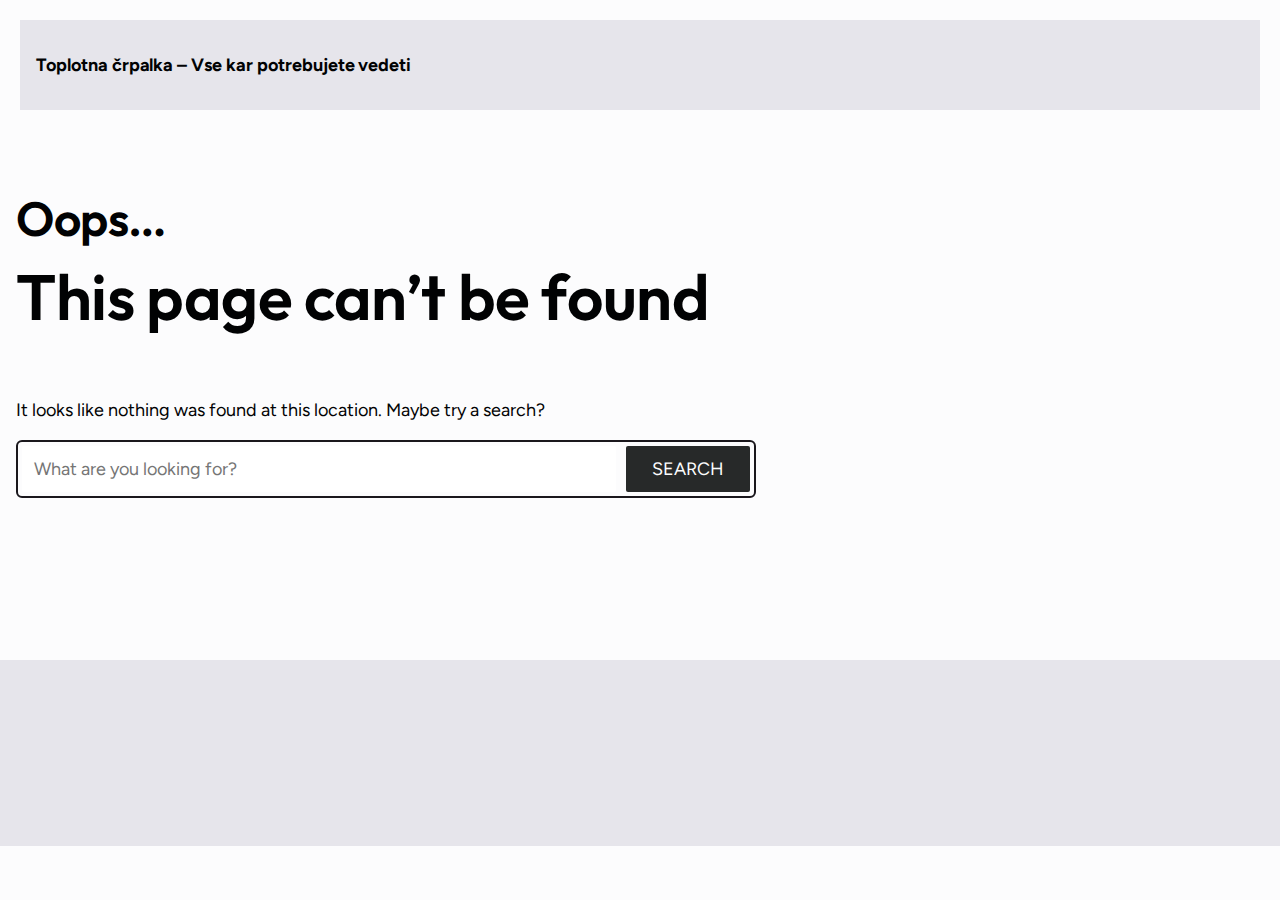
==== commit b6a2b81e: "Add files via upload" ====
--- a/404/index.html
+++ b/404/index.html
@@ -5,9 +5,9 @@
 	<meta name="viewport" content="width=device-width, initial-scale=1">
 <meta name="robots" content="max-image-preview:large">
 	<style>img:is([sizes="auto" i], [sizes^="auto," i]) { contain-intrinsic-size: 3000px 1500px }</style>
-	<title>Page not found &#8211; Brez</title>
-<link rel="alternate" type="application/rss+xml" title="Brez &raquo; Feed" href="/feed/">
-<link rel="alternate" type="application/rss+xml" title="Brez &raquo; Comments Feed" href="/comments/feed/">
+	<title>Page not found &#8211; Toplotna črpalka &#8211; Vse kar potrebujete vedeti</title>
+<link rel="alternate" type="application/rss+xml" title="Toplotna črpalka - Vse kar potrebujete vedeti &raquo; Feed" href="/feed/">
+<link rel="alternate" type="application/rss+xml" title="Toplotna črpalka - Vse kar potrebujete vedeti &raquo; Comments Feed" href="/comments/feed/">
 <script>
 window._wpemojiSettings = {"baseUrl":"https:\/\/s.w.org\/images\/core\/emoji\/15.0.3\/72x72\/","ext":".png","svgUrl":"https:\/\/s.w.org\/images\/core\/emoji\/15.0.3\/svg\/","svgExt":".svg","source":{"concatemoji":"\/wp-includes\/js\/wp-emoji-release.min.js?ver=6.7.1"}};
 /*! This file is auto-generated */
@@ -22,10 +22,6 @@
 <style id="wp-block-spacer-inline-css">.wp-block-spacer{clear:both}</style>
 <style id="wp-block-paragraph-inline-css">.is-small-text{font-size:.875em}.is-regular-text{font-size:1em}.is-large-text{font-size:2.25em}.is-larger-text{font-size:3em}.has-drop-cap:not(:focus):first-letter{float:left;font-size:8.4em;font-style:normal;font-weight:100;line-height:.68;margin:.05em .1em 0 0;text-transform:uppercase}body.rtl .has-drop-cap:not(:focus):first-letter{float:none;margin-left:.1em}p.has-drop-cap.has-background{overflow:hidden}:root :where(p.has-background){padding:1.25em 2.375em}:where(p.has-text-color:not(.has-link-color)) a{color:inherit}p.has-text-align-left[style*="writing-mode:vertical-lr"],p.has-text-align-right[style*="writing-mode:vertical-rl"]{rotate:180deg}</style>
 <style id="wp-block-search-inline-css">.wp-block-search__button{margin-left:10px;word-break:normal}.wp-block-search__button.has-icon{line-height:0}.wp-block-search__button svg{height:1.25em;min-height:24px;min-width:24px;width:1.25em;fill:currentColor;vertical-align:text-bottom}:where(.wp-block-search__button){border:1px solid #ccc;padding:6px 10px}.wp-block-search__inside-wrapper{display:flex;flex:auto;flex-wrap:nowrap;max-width:100%}.wp-block-search__label{width:100%}.wp-block-search__input{appearance:none;border:1px solid #949494;flex-grow:1;margin-left:0;margin-right:0;min-width:3rem;padding:8px;text-decoration:unset!important}.wp-block-search.wp-block-search__button-only .wp-block-search__button{flex-shrink:0;margin-left:0;max-width:100%}.wp-block-search.wp-block-search__button-only .wp-block-search__button[aria-expanded=true]{max-width:calc(100% - 100px)}.wp-block-search.wp-block-search__button-only .wp-block-search__inside-wrapper{min-width:0!important;transition-property:width}.wp-block-search.wp-block-search__button-only .wp-block-search__input{flex-basis:100%;transition-duration:.3s}.wp-block-search.wp-block-search__button-only.wp-block-search__searchfield-hidden,.wp-block-search.wp-block-search__button-only.wp-block-search__searchfield-hidden .wp-block-search__inside-wrapper{overflow:hidden}.wp-block-search.wp-block-search__button-only.wp-block-search__searchfield-hidden .wp-block-search__input{border-left-width:0!important;border-right-width:0!important;flex-basis:0;flex-grow:0;margin:0;min-width:0!important;padding-left:0!important;padding-right:0!important;width:0!important}:where(.wp-block-search__input){font-family:inherit;font-size:inherit;font-style:inherit;font-weight:inherit;letter-spacing:inherit;line-height:inherit;text-transform:inherit}:where(.wp-block-search__button-inside .wp-block-search__inside-wrapper){border:1px solid #949494;box-sizing:border-box;padding:4px}:where(.wp-block-search__button-inside .wp-block-search__inside-wrapper) .wp-block-search__input{border:none;border-radius:0;padding:0 4px}:where(.wp-block-search__button-inside .wp-block-search__inside-wrapper) .wp-block-search__input:focus{outline:none}:where(.wp-block-search__button-inside .wp-block-search__inside-wrapper) :where(.wp-block-search__button){padding:4px 8px}.wp-block-search.aligncenter .wp-block-search__inside-wrapper{margin:auto}.wp-block[data-align=right] .wp-block-search.wp-block-search__button-only .wp-block-search__inside-wrapper{float:right}</style>
-<style id="wp-block-post-featured-image-inline-css">.wp-block-post-featured-image{margin-left:0;margin-right:0}.wp-block-post-featured-image a{display:block;height:100%}.wp-block-post-featured-image :where(img){box-sizing:border-box;height:auto;max-width:100%;vertical-align:bottom;width:100%}.wp-block-post-featured-image.alignfull img,.wp-block-post-featured-image.alignwide img{width:100%}.wp-block-post-featured-image .wp-block-post-featured-image__overlay.has-background-dim{background-color:#000;inset:0;position:absolute}.wp-block-post-featured-image{position:relative}.wp-block-post-featured-image .wp-block-post-featured-image__overlay.has-background-gradient{background-color:initial}.wp-block-post-featured-image .wp-block-post-featured-image__overlay.has-background-dim-0{opacity:0}.wp-block-post-featured-image .wp-block-post-featured-image__overlay.has-background-dim-10{opacity:.1}.wp-block-post-featured-image .wp-block-post-featured-image__overlay.has-background-dim-20{opacity:.2}.wp-block-post-featured-image .wp-block-post-featured-image__overlay.has-background-dim-30{opacity:.3}.wp-block-post-featured-image .wp-block-post-featured-image__overlay.has-background-dim-40{opacity:.4}.wp-block-post-featured-image .wp-block-post-featured-image__overlay.has-background-dim-50{opacity:.5}.wp-block-post-featured-image .wp-block-post-featured-image__overlay.has-background-dim-60{opacity:.6}.wp-block-post-featured-image .wp-block-post-featured-image__overlay.has-background-dim-70{opacity:.7}.wp-block-post-featured-image .wp-block-post-featured-image__overlay.has-background-dim-80{opacity:.8}.wp-block-post-featured-image .wp-block-post-featured-image__overlay.has-background-dim-90{opacity:.9}.wp-block-post-featured-image .wp-block-post-featured-image__overlay.has-background-dim-100{opacity:1}.wp-block-post-featured-image:where(.alignleft,.alignright){width:100%}</style>
-<style id="wp-block-post-title-inline-css">.wp-block-post-title{box-sizing:border-box;word-break:break-word}.wp-block-post-title :where(a){display:inline-block;font-family:inherit;font-size:inherit;font-style:inherit;font-weight:inherit;letter-spacing:inherit;line-height:inherit;text-decoration:inherit}</style>
-<style id="wp-block-post-date-inline-css">.wp-block-post-date{box-sizing:border-box}</style>
-<style id="wp-block-post-template-inline-css">.wp-block-post-template{list-style:none;margin-bottom:0;margin-top:0;max-width:100%;padding:0}.wp-block-post-template.is-flex-container{display:flex;flex-direction:row;flex-wrap:wrap;gap:1.25em}.wp-block-post-template.is-flex-container>li{margin:0;width:100%}@media (min-width:600px){.wp-block-post-template.is-flex-container.is-flex-container.columns-2>li{width:calc(50% - .625em)}.wp-block-post-template.is-flex-container.is-flex-container.columns-3>li{width:calc(33.33333% - .83333em)}.wp-block-post-template.is-flex-container.is-flex-container.columns-4>li{width:calc(25% - .9375em)}.wp-block-post-template.is-flex-container.is-flex-container.columns-5>li{width:calc(20% - 1em)}.wp-block-post-template.is-flex-container.is-flex-container.columns-6>li{width:calc(16.66667% - 1.04167em)}}@media (max-width:600px){.wp-block-post-template-is-layout-grid.wp-block-post-template-is-layout-grid.wp-block-post-template-is-layout-grid.wp-block-post-template-is-layout-grid{grid-template-columns:1fr}}.wp-block-post-template-is-layout-constrained>li>.alignright,.wp-block-post-template-is-layout-flow>li>.alignright{float:right;margin-inline-end:0;margin-inline-start:2em}.wp-block-post-template-is-layout-constrained>li>.alignleft,.wp-block-post-template-is-layout-flow>li>.alignleft{float:left;margin-inline-end:2em;margin-inline-start:0}.wp-block-post-template-is-layout-constrained>li>.aligncenter,.wp-block-post-template-is-layout-flow>li>.aligncenter{margin-inline-end:auto;margin-inline-start:auto}</style>
 <style id="wp-block-columns-inline-css">.wp-block-columns{align-items:normal!important;box-sizing:border-box;display:flex;flex-wrap:wrap!important}@media (min-width:782px){.wp-block-columns{flex-wrap:nowrap!important}}.wp-block-columns.are-vertically-aligned-top{align-items:flex-start}.wp-block-columns.are-vertically-aligned-center{align-items:center}.wp-block-columns.are-vertically-aligned-bottom{align-items:flex-end}@media (max-width:781px){.wp-block-columns:not(.is-not-stacked-on-mobile)>.wp-block-column{flex-basis:100%!important}}@media (min-width:782px){.wp-block-columns:not(.is-not-stacked-on-mobile)>.wp-block-column{flex-basis:0;flex-grow:1}.wp-block-columns:not(.is-not-stacked-on-mobile)>.wp-block-column[style*=flex-basis]{flex-grow:0}}.wp-block-columns.is-not-stacked-on-mobile{flex-wrap:nowrap!important}.wp-block-columns.is-not-stacked-on-mobile>.wp-block-column{flex-basis:0;flex-grow:1}.wp-block-columns.is-not-stacked-on-mobile>.wp-block-column[style*=flex-basis]{flex-grow:0}:where(.wp-block-columns){margin-bottom:1.75em}:where(.wp-block-columns.has-background){padding:1.25em 2.375em}.wp-block-column{flex-grow:1;min-width:0;overflow-wrap:break-word;word-break:break-word}.wp-block-column.is-vertically-aligned-top{align-self:flex-start}.wp-block-column.is-vertically-aligned-center{align-self:center}.wp-block-column.is-vertically-aligned-bottom{align-self:flex-end}.wp-block-column.is-vertically-aligned-stretch{align-self:stretch}.wp-block-column.is-vertically-aligned-bottom,.wp-block-column.is-vertically-aligned-center,.wp-block-column.is-vertically-aligned-top{width:100%}</style>
 <style id="wp-emoji-styles-inline-css">img.wp-smiley, img.emoji {
 		display: inline !important;
@@ -44,18 +40,11 @@
 :root :where(.wp-block-navigation a:where(:not(.wp-element-button))){text-decoration: none;}
 :root :where(.wp-block-navigation a:where(:not(.wp-element-button)):hover){text-decoration: underline;}
 :root :where(p){line-height: 1.5;}
-:root :where(.wp-block-post-date){font-size: var(--wp--preset--font-size--x-small);font-style: normal;font-weight: 700;line-height: 1;text-transform: uppercase;}
-:root :where(.wp-block-post-date a:where(:not(.wp-element-button))){text-decoration: none;}
-:root :where(.wp-block-post-date a:where(:not(.wp-element-button)):hover){text-decoration: underline;}
-:root :where(.wp-block-post-featured-image){padding-top: 0;padding-bottom: 0;}
-:root :where(.wp-block-post-title){margin-bottom: 0;}
-:root :where(.wp-block-post-title a:where(:not(.wp-element-button))){text-decoration: none;}
-:root :where(.wp-block-post-title a:where(:not(.wp-element-button)):hover){text-decoration: underline;}
 :root :where(.wp-block-search .wp-block-search__label, .wp-block-search .wp-block-search__input, .wp-block-search .wp-block-search__button){font-size: var(--wp--preset--font-size--medium);line-height: 1;}
 :root :where(.wp-block-site-title){color: var(--wp--preset--color--contrast);font-size: var(--wp--preset--font-size--medium);font-style: normal;font-weight: 700;letter-spacing: -0.0025rem;line-height: 1;}
 :root :where(.wp-block-site-title a:where(:not(.wp-element-button))){color: var(--wp--preset--color--contrast);text-decoration: none;}
 :root :where(.wp-block-site-title a:where(:not(.wp-element-button)):hover){text-decoration: underline;}</style>
-<style id="core-block-supports-inline-css">.wp-container-core-group-is-layout-1{flex-wrap:nowrap;gap:var(--wp--preset--spacing--40);}.wp-container-core-navigation-is-layout-1{justify-content:flex-end;}.wp-container-core-group-is-layout-2{flex-wrap:nowrap;justify-content:space-between;}.wp-container-core-group-is-layout-3 > .alignfull{margin-right:calc(var(--wp--preset--spacing--40) * -1);margin-left:calc(var(--wp--preset--spacing--40) * -1);}.wp-container-core-group-is-layout-4{gap:var(--wp--preset--spacing--40);flex-direction:column;align-items:stretch;}.wp-container-core-group-is-layout-5 > :where(:not(.alignleft):not(.alignright):not(.alignfull)){margin-left:0 !important;}.wp-container-core-group-is-layout-5 > *{margin-block-start:0;margin-block-end:0;}.wp-container-core-group-is-layout-5 > * + *{margin-block-start:var(--wp--preset--spacing--40);margin-block-end:0;}.wp-container-core-group-is-layout-6{gap:var(--wp--preset--spacing--50);flex-direction:column;align-items:stretch;}.wp-container-core-group-is-layout-7{gap:var(--wp--preset--spacing--60);flex-direction:column;align-items:stretch;}.wp-container-core-group-is-layout-8{gap:var(--wp--preset--spacing--40);flex-direction:column;align-items:stretch;}.wp-container-core-group-is-layout-9{flex-wrap:nowrap;gap:1.5rem;justify-content:flex-start;}.wp-container-core-group-is-layout-10{gap:var(--wp--preset--spacing--40);flex-direction:column;align-items:stretch;}.wp-container-core-group-is-layout-11{flex-wrap:nowrap;gap:1.5rem;justify-content:flex-start;}.wp-container-core-group-is-layout-12{gap:var(--wp--preset--spacing--40);flex-direction:column;align-items:stretch;}.wp-container-core-group-is-layout-13{flex-wrap:nowrap;gap:1.5rem;justify-content:flex-start;}.wp-container-core-group-is-layout-14{gap:var(--wp--preset--spacing--40);flex-direction:column;align-items:stretch;}.wp-container-core-group-is-layout-15{flex-wrap:nowrap;gap:1.5rem;justify-content:flex-start;}.wp-container-core-group-is-layout-16{gap:var(--wp--preset--spacing--60);flex-direction:column;align-items:stretch;}.wp-container-core-columns-is-layout-1{flex-wrap:nowrap;}.wp-elements-0bb33927d8f34394c34897ac63196ee3 a:where(:not(.wp-element-button)){color:var(--wp--preset--color--contrast);}.wp-container-core-group-is-layout-19{flex-direction:column;align-items:stretch;}.wp-container-core-group-is-layout-20{flex-direction:column;align-items:flex-start;}.wp-container-core-columns-is-layout-2{flex-wrap:nowrap;}.wp-container-core-group-is-layout-21 > .alignfull{margin-right:calc(0px * -1);margin-left:calc(0px * -1);}.wp-container-core-group-is-layout-21 > :where(:not(.alignleft):not(.alignright):not(.alignfull)){margin-left:0 !important;}.wp-container-core-group-is-layout-21 > *{margin-block-start:0;margin-block-end:0;}.wp-container-core-group-is-layout-21 > * + *{margin-block-start:var(--wp--preset--spacing--80);margin-block-end:0;}.wp-container-core-group-is-layout-22 > .alignfull{margin-right:calc(1rem * -1);margin-left:calc(1rem * -1);}</style>
+<style id="core-block-supports-inline-css">.wp-container-core-group-is-layout-1{flex-wrap:nowrap;gap:var(--wp--preset--spacing--40);}.wp-container-core-navigation-is-layout-1{justify-content:flex-end;}.wp-container-core-group-is-layout-2{flex-wrap:nowrap;justify-content:space-between;}.wp-container-core-group-is-layout-3 > .alignfull{margin-right:calc(var(--wp--preset--spacing--40) * -1);margin-left:calc(var(--wp--preset--spacing--40) * -1);}.wp-container-core-group-is-layout-4{gap:var(--wp--preset--spacing--40);flex-direction:column;align-items:stretch;}.wp-container-core-group-is-layout-5 > :where(:not(.alignleft):not(.alignright):not(.alignfull)){margin-left:0 !important;}.wp-container-core-group-is-layout-5 > *{margin-block-start:0;margin-block-end:0;}.wp-container-core-group-is-layout-5 > * + *{margin-block-start:var(--wp--preset--spacing--40);margin-block-end:0;}.wp-container-core-columns-is-layout-1{flex-wrap:nowrap;}.wp-elements-7ea4fb8cf56c7486c8b5d0d97c87dad6 a:where(:not(.wp-element-button)){color:var(--wp--preset--color--contrast);}.wp-container-core-group-is-layout-7{flex-direction:column;align-items:flex-start;}.wp-container-core-columns-is-layout-2{flex-wrap:nowrap;}.wp-container-core-group-is-layout-8 > .alignfull{margin-right:calc(0px * -1);margin-left:calc(0px * -1);}.wp-container-core-group-is-layout-8 > :where(:not(.alignleft):not(.alignright):not(.alignfull)){margin-left:0 !important;}.wp-container-core-group-is-layout-8 > *{margin-block-start:0;margin-block-end:0;}.wp-container-core-group-is-layout-8 > * + *{margin-block-start:var(--wp--preset--spacing--80);margin-block-end:0;}.wp-container-core-group-is-layout-9 > .alignfull{margin-right:calc(1rem * -1);margin-left:calc(1rem * -1);}</style>
 <style id="wp-block-template-skip-link-inline-css">.skip-link.screen-reader-text {
 			border: 0;
 			clip: rect(1px,1px,1px,1px);
@@ -128,7 +117,7 @@
 <div class="wp-block-group alignwide is-content-justification-space-between is-nowrap is-layout-flex wp-container-core-group-is-layout-2 wp-block-group-is-layout-flex">
 <div class="wp-block-group is-nowrap is-layout-flex wp-container-core-group-is-layout-1 wp-block-group-is-layout-flex">
 
-<p class="wp-block-site-title"><a target="_self" rel="home">Brez</a></p>
+<p class="wp-block-site-title"><a target="_self" rel="home">Toplotna črpalka &#8211; Vse kar potrebujete vedeti</a></p>
 </div>
 
 
@@ -183,120 +172,17 @@
 
 
 
-<div class="wp-block-column is-layout-flow wp-block-column-is-layout-flow" style="flex-basis:33.33%"><div class="wp-block-template-part">
-<div class="wp-block-group has-global-padding is-layout-constrained wp-block-group-is-layout-constrained">
-<div class="wp-block-group is-vertical is-content-justification-stretch is-layout-flex wp-container-core-group-is-layout-7 wp-block-group-is-layout-flex">
-<h2 class="wp-block-heading">The Podcast</h2>
-
-
-
-<div class="wp-block-group is-vertical is-content-justification-stretch is-layout-flex wp-container-core-group-is-layout-6 wp-block-group-is-layout-flex">
-<p>Join Naomi Ellis as she dives into the extraordinary lives that shaped history. Her warmth and insight turn complex biographies into relatable stories that inspire and educate.</p>
-
-
-
-<p class="has-x-small-font-size" style="font-style:normal;font-weight:700;text-transform:uppercase">About the podcast</p>
-</div>
-</div>
-
-
-
-<div style="height:var(--wp--preset--spacing--40)" aria-hidden="true" class="wp-block-spacer"></div>
-
-
-
-<div class="wp-block-group is-vertical is-content-justification-stretch is-layout-flex wp-container-core-group-is-layout-16 wp-block-group-is-layout-flex">
-<h2 class="wp-block-heading">Latest episodes</h2>
-
-
-
-<div class="wp-block-query is-layout-flow wp-block-query-is-layout-flow"><ul class="wp-block-post-template is-layout-flow wp-block-post-template-is-layout-flow">
-<li class="wp-block-post post-17 post type-post status-publish format-standard hentry category-uncategorized">
-
-<div class="wp-block-group is-content-justification-left is-nowrap is-layout-flex wp-container-core-group-is-layout-9 wp-block-group-is-layout-flex" style="margin-bottom:var(--wp--preset--spacing--60)">
-
-
-<div class="wp-block-group is-vertical is-content-justification-stretch is-layout-flex wp-container-core-group-is-layout-8 wp-block-group-is-layout-flex">
-<h3 class="wp-block-post-title"><a href="/razlika-med-nizkotemperaturnimi-srednjetemperaturnimi-in-visokotemperaturnimi-toplotnimi-crpalkami/" target="_self">Razlika med nizkotemperaturnimi, srednjetemperaturnimi in visokotemperaturnimi toplotnimi črpalkami</a></h3>
-
-<div class="wp-block-post-date"><time datetime="2024-11-27T20:56:35+00:00">November 27, 2024</time></div>
-</div>
-</div>
-
-</li>
-<li class="wp-block-post post-15 post type-post status-publish format-standard hentry category-uncategorized">
-
-<div class="wp-block-group is-content-justification-left is-nowrap is-layout-flex wp-container-core-group-is-layout-11 wp-block-group-is-layout-flex" style="margin-bottom:var(--wp--preset--spacing--60)">
-
-
-<div class="wp-block-group is-vertical is-content-justification-stretch is-layout-flex wp-container-core-group-is-layout-10 wp-block-group-is-layout-flex">
-<h3 class="wp-block-post-title"><a href="/kako-vzdrzevati-toplotno-crpalko-za-optimalno-delovanje/" target="_self">Kako vzdrževati toplotno črpalko za optimalno delovanje</a></h3>
-
-<div class="wp-block-post-date"><time datetime="2024-11-27T20:54:33+00:00">November 27, 2024</time></div>
-</div>
-</div>
-
-</li>
-<li class="wp-block-post post-13 post type-post status-publish format-standard hentry category-uncategorized">
-
-<div class="wp-block-group is-content-justification-left is-nowrap is-layout-flex wp-container-core-group-is-layout-13 wp-block-group-is-layout-flex" style="margin-bottom:var(--wp--preset--spacing--60)">
-
-
-<div class="wp-block-group is-vertical is-content-justification-stretch is-layout-flex wp-container-core-group-is-layout-12 wp-block-group-is-layout-flex">
-<h3 class="wp-block-post-title"><a href="/vpliv-izolacije-na-ucinkovitost-toplotne-crpalke/" target="_self">Vpliv izolacije na učinkovitost toplotne črpalke</a></h3>
-
-<div class="wp-block-post-date"><time datetime="2024-11-27T20:54:02+00:00">November 27, 2024</time></div>
-</div>
-</div>
-
-</li>
-<li class="wp-block-post post-11 post type-post status-publish format-standard hentry category-uncategorized">
-
-<div class="wp-block-group is-content-justification-left is-nowrap is-layout-flex wp-container-core-group-is-layout-15 wp-block-group-is-layout-flex" style="margin-bottom:var(--wp--preset--spacing--60)">
-
-
-<div class="wp-block-group is-vertical is-content-justification-stretch is-layout-flex wp-container-core-group-is-layout-14 wp-block-group-is-layout-flex">
-<h3 class="wp-block-post-title"><a href="/hibridne-toplotne-crpalke-prednosti-in-slabosti/" target="_self">Hibridne toplotne črpalke: prednosti in slabosti</a></h3>
-
-<div class="wp-block-post-date"><time datetime="2024-11-27T20:52:57+00:00">November 27, 2024</time></div>
-</div>
-</div>
-
-</li>
-</ul></div>
-</div>
-</div>
-</div></div>
+<div class="wp-block-column is-layout-flow wp-block-column-is-layout-flow" style="flex-basis:33.33%"><div class="wp-block-template-part"></div></div>
 </div>
 </main>
 
 
 <footer class="wp-block-template-part">
-<div class="wp-block-group has-contrast-color has-quaternary-background-color has-text-color has-background has-link-color wp-elements-0bb33927d8f34394c34897ac63196ee3 has-global-padding is-layout-constrained wp-container-core-group-is-layout-22 wp-block-group-is-layout-constrained" style="margin-top:0;margin-bottom:0;padding-right:1rem;padding-left:1rem">
-<div class="wp-block-group alignwide has-global-padding is-content-justification-left is-layout-constrained wp-container-core-group-is-layout-21 wp-block-group-is-layout-constrained" style="padding-top:var(--wp--preset--spacing--80);padding-right:0;padding-bottom:var(--wp--preset--spacing--80);padding-left:0">
+<div class="wp-block-group has-contrast-color has-quaternary-background-color has-text-color has-background has-link-color wp-elements-7ea4fb8cf56c7486c8b5d0d97c87dad6 has-global-padding is-layout-constrained wp-container-core-group-is-layout-9 wp-block-group-is-layout-constrained" style="margin-top:0;margin-bottom:0;padding-right:1rem;padding-left:1rem">
+<div class="wp-block-group alignwide has-global-padding is-content-justification-left is-layout-constrained wp-container-core-group-is-layout-8 wp-block-group-is-layout-constrained" style="padding-top:var(--wp--preset--spacing--80);padding-right:0;padding-bottom:var(--wp--preset--spacing--80);padding-left:0">
 <div class="wp-block-columns alignwide is-layout-flex wp-container-core-columns-is-layout-2 wp-block-columns-is-layout-flex">
 <div class="wp-block-column is-layout-flow wp-block-column-is-layout-flow" style="flex-basis:61.66%">
-<div class="wp-block-group is-vertical is-layout-flex wp-container-core-group-is-layout-20 wp-block-group-is-layout-flex" style="padding-bottom:1.5rem">
-<h3 class="wp-block-heading has-barlow-font-family has-x-small-font-size" style="letter-spacing:0.025rem;text-transform:uppercase">O spletni strani</h3>
-
-
-
-<div class="wp-block-group is-vertical is-content-justification-stretch is-layout-flex wp-container-core-group-is-layout-19 wp-block-group-is-layout-flex">
-<p></p>
-
-
-
-<p>Na svojih blogih se osredotočam na razumevanje, delovanje in prednosti toplotnih črpalk. Pišem o različnih vrstah, kot so nizko-, srednje- in visokotemperaturne toplotne črpalke, pa tudi o njihovih prilagodljivih možnostih, kot so sistemi zrak-voda, zemlja-voda ter hibridne toplotne črpalke. Z vami delim tudi nasvete o izbiri najustreznejše črpalke za vaš dom, energetski učinkovitosti, vzdrževanju ter o tem, kako lahko kombinacija s sončnimi kolektorji dodatno izboljša zmogljivost in prihranke.</p>
-
-
-
-<p>Moj cilj je ponuditi jasne, uporabne in strokovne informacije, ki vam bodo pomagale razumeti, zakaj so toplotne črpalke ključni korak k trajnostni prihodnosti. S svojimi članki vas želim opolnomočiti, da sprejmete najboljše odločitve za ogrevanje, hlajenje in pripravo tople vode v vašem domu.</p>
-
-
-
-<p>Hvala, ker spremljate moje vsebine. Skupaj ustvarjamo energetsko učinkovitejši in prijetnejši svet!</p>
-</div>
-</div>
+<div class="wp-block-group is-vertical is-layout-flex wp-container-core-group-is-layout-7 wp-block-group-is-layout-flex" style="padding-bottom:1.5rem"></div>
 </div>
 
 
